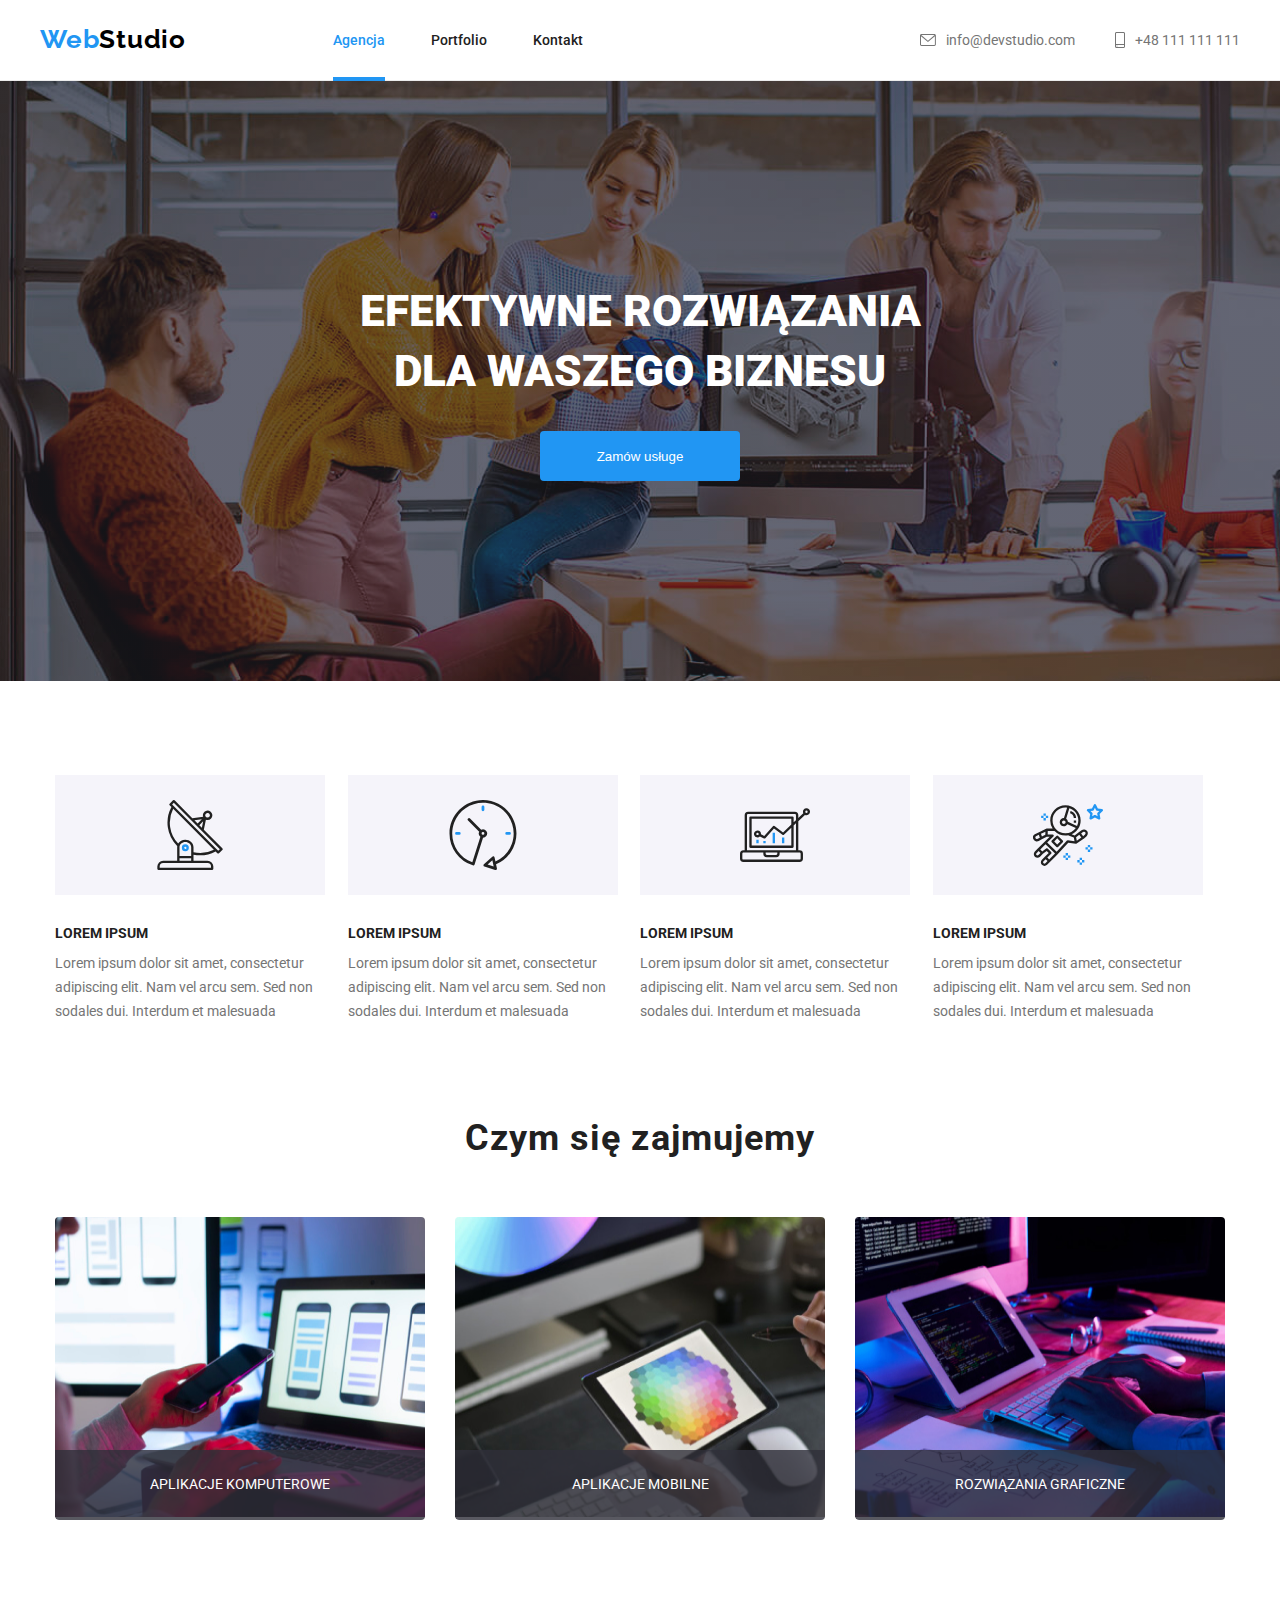
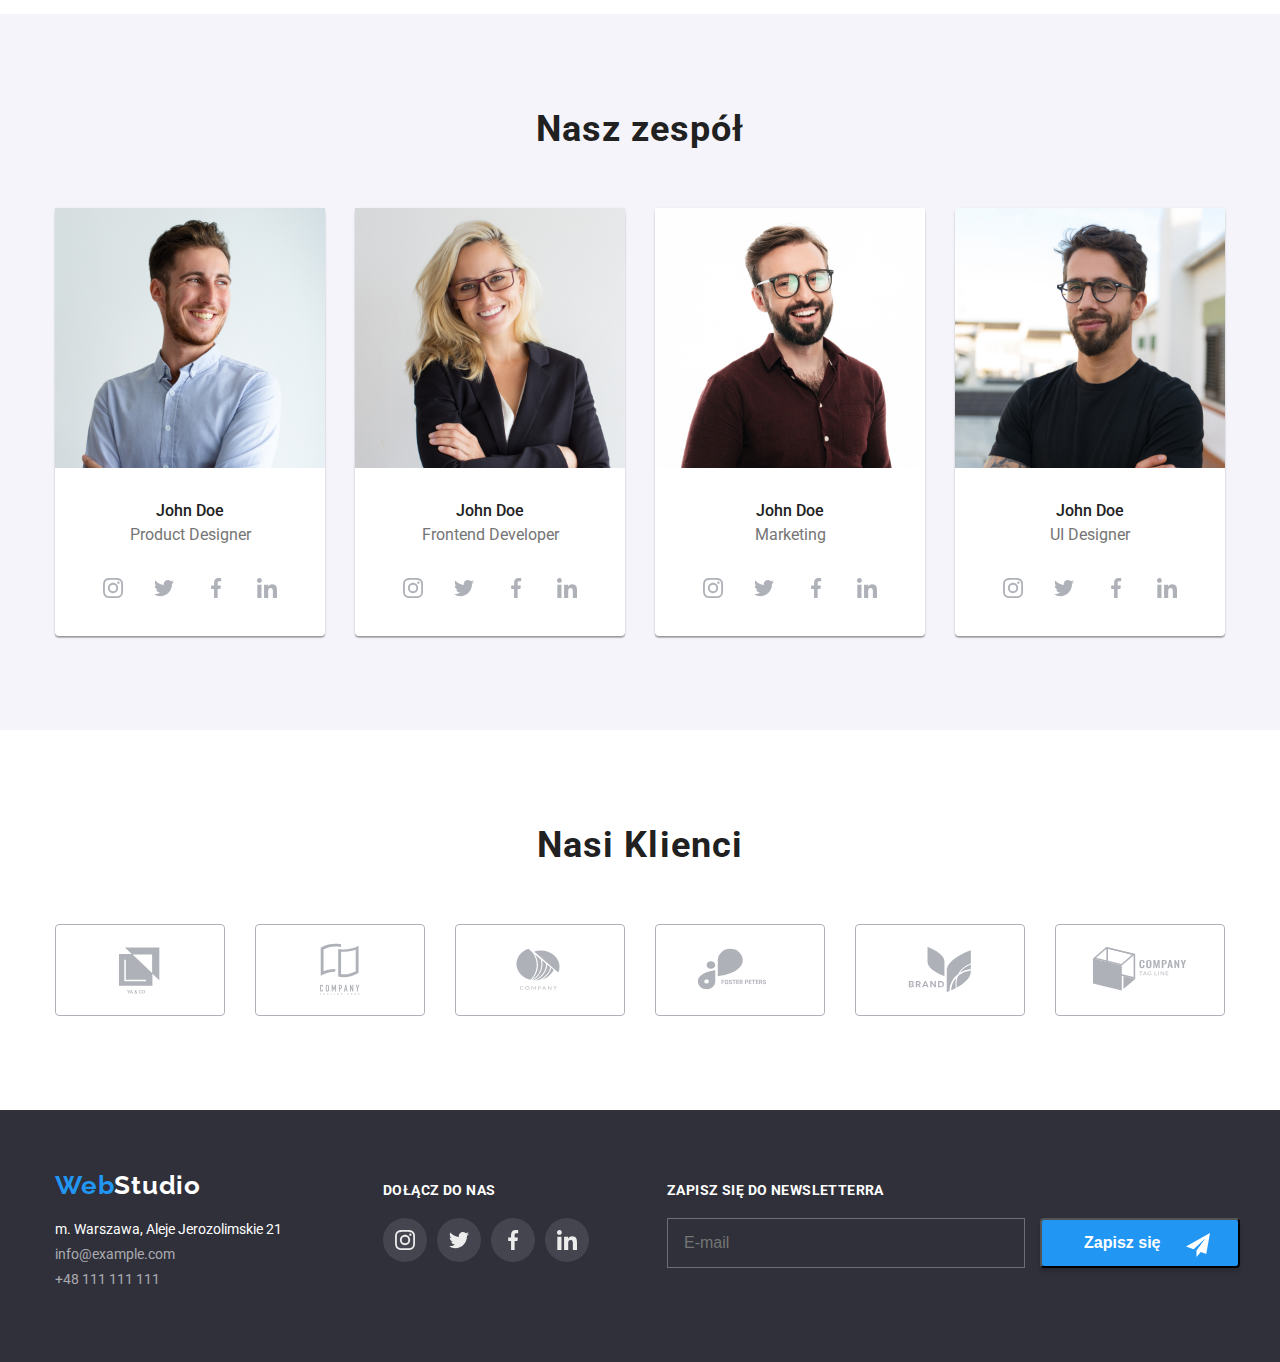
==== index.html @ 48f6a792 "e" ====
<!DOCTYPE html>
<html lang="en">

<head>
  <link rel="stylesheet" href="https://cdnjs.cloudflare.com/ajax/libs/modern-normalize/1.1.0/modern-normalize.min.css"
    integrity="sha512-wpPYUAdjBVSE4KJnH1VR1HeZfpl1ub8YT/NKx4PuQ5NmX2tKuGu6U/JRp5y+Y8XG2tV+wKQpNHVUX03MfMFn9Q=="
    crossorigin="anonymous" referrerpolicy="no-referrer" />
  <link rel="stylesheet" href="./css/main.min.css" />
  <meta charset="UTF-8" />
  <meta http-equiv="X-UA-Compatible" content="IE=edge" />
  <meta name="viewport" content="width=device-width, initial-scale=1.0" />
  <link rel="preconnect" href="https://fonts.googleapis.com" />
  <link rel="preconnect" href="https://fonts.gstatic.com" crossorigin />
  <link
    href="https://fonts.googleapis.com/css2?family=Montserrat:wght@400;700&family=Raleway:wght@700&family=Roboto:wght@400;500;700&display=swap"
    rel="stylesheet" />

  <title>Web Studio</title>
</head>

<body>
  <header class="page-header">
    <div class="container container-class">
      <div class="logo">
        <a class="logo-primary" href="./index.html"><span class="logo-color">Web</span>Studio</a>
      </div>
      <div class="header-navigation">
        <nav>
          <ul class="navi">
            <li class="navi-item">
              <a class="navi-link  active" href="./index.html">Agencja</a>
            </li>
            <li class="navi-item">
              <a class="navi-link" href="./portfolio.html">Portfolio</a>
            </li>
            <li class="navi-item"><a class="navi-link" href="#">Kontakt</a></li>
          </ul>
        </nav>
      </div>
      <div class="header-adress">
        <ul>
          <li>
            <a class="clients-item" href="mailto:info@devstudio.com"><svg class="clients-item-svg" width="16px"
                height="12px">
                <use href="./images/icons.svg#icon-envelope"></use>
              </svg>
              info@devstudio.com
            </a>
          </li>
          <li>
            <a class="clients-item" href="tel:48111111111"><svg class="clients-item-svg" width="10px" height="16px">
                <use href="./images/icons.svg#icon-smartphone"></use>
              </svg>
              +48 111 111 111
            </a>
          </li>
        </ul>
      </div>
    </div>
  </header>

  <main>
    <!--HERO-->
    <section class="img">
      <div class="img-background">
        <h1>EFEKTYWNE ROZWIĄZANIA <br />DLA WASZEGO BIZNESU</h1>
        <button class="button-start" data-modal-open>Zamów usługe</button>
      </div>
    </section>
    <section class="section1">
      <div class="container">
        <ul class="about-us">
          <li>
            <div class="about-us__background">
              <svg class="about-us-svg" width="70px" height="70px">
                <use href="./images/icons.svg#icon-antenna"></use>
              </svg>
            </div>
            <h4>LOREM IPSUM</h4>
            <p>
              Lorem ipsum dolor sit amet, consectetur adipiscing elit. Nam vel
              arcu sem. Sed non sodales dui. Interdum et malesuada
            </p>
          </li>
          <li>
            <div class="about-us__background">
              <svg class="about-us-svg" width="70px" height="70px">
                <use href="./images/icons.svg#icon-clock"></use>
              </svg>
            </div>
            <h4>LOREM IPSUM</h4>
            <p>
              Lorem ipsum dolor sit amet, consectetur adipiscing elit. Nam vel
              arcu sem. Sed non sodales dui. Interdum et malesuada
            </p>
          </li>
          <li>
            <div class="about-us__background">
              <svg class="about-us-svg" width="70px" height="70px">
                <use href="./images/icons.svg#icon-diagram"></use>
              </svg>
            </div>
            <h4>LOREM IPSUM</h4>
            <p>
              Lorem ipsum dolor sit amet, consectetur adipiscing elit. Nam vel
              arcu sem. Sed non sodales dui. Interdum et malesuada
            </p>
          </li>
          <li>
            <div class="about-us__background">
              <svg class="about-us-svg" width="70px" height="70px">
                <use href="./images/icons.svg#icon-astronaut"></use>
              </svg>
            </div>
            <h4>LOREM IPSUM</h4>
            <p>
              Lorem ipsum dolor sit amet, consectetur adipiscing elit. Nam vel
              arcu sem. Sed non sodales dui. Interdum et malesuada
            </p>
          </li>
        </ul>
      </div>
    </section>
    <!--Czym się zajmujemy-->
    <section class="section">
      <div class="container">
        <h2 class="container-title">Czym się zajmujemy</h2>
        <div class="card">
          <div class="card-thumb">
            <div class="card-item">
              <img src="images/index-picture/img.jpg" alt="computer" width="370" height="300" />
            </div>
            <p class="card-label">APLIKACJE KOMPUTEROWE</p>
          </div>
          <div class="card-thumb">
            <div class="card-item">
              <img src="images/index-picture/img3.jpg" alt="mobile" width="370" height="300" />
            </div>
            <p class="card-label">APLIKACJE MOBILNE</p>
          </div>
          <div class="card-thumb">
            <div class="card-item">
              <img src="images/index-picture/img1.jpg" alt="tablet" width="370" height="300" />
            </div>
            <p class="card-label">ROZWIĄZANIA GRAFICZNE</p>
          </div>
        </div>
      </div>
    </section>

    <!--Nasz zespół-->

    <section class="section awer-team">
      <div class="container">
        <h2 class="container-title">Nasz zespół</h2>
        <ul class="team">
          <li class="team-tile">
            <div>
              <img src="images/index-picture/Franek.jpg" alt="John_Doe3" width="270" height="260" />
              <h3>John Doe</h3>
              <p>Product Designer</p>
              <div class="team-icon">
                <a class="team-background" href="#"><svg class="team-svg" width="20px" height="20px">
                    <use href="./images/icons.svg#icon-instagram"></use>
                  </svg></a>
                <a class="team-background" href="#"><svg class="team-svg" width="20px" height="20px">
                    <use href="./images/icons.svg#icon-twitter"></use>
                  </svg></a>
                <a class="team-background" href="#"><svg class="team-svg" width="20px" height="20px">
                    <use href="./images/icons.svg#icon-facebook"></use>
                  </svg></a>
                <a class="team-background" href="#"><svg class="team-svg" width="20px" height="20px">
                    <use href="./images/icons.svg#icon-linkedin"></use>
                  </svg>
                </a>
              </div>
            </div>
          </li>
          <li class="team-tile">
            <div>
              <img src="images/index-picture/Iwona.jpg" alt="John_Doe2" width="270" height="260" />
              <h3>John Doe</h3>
              <p>Frontend Developer</p>
              <div class="team-icon">
                <a class="team-background" href="#"><svg class="team-svg" width="20px" height="20px">
                    <use href="./images/icons.svg#icon-instagram"></use>
                  </svg></a>
                <a class="team-background" href="#"><svg class="team-svg" width="20px" height="20px">
                    <use href="./images/icons.svg#icon-twitter"></use>
                  </svg></a>
                <a class="team-background" href="#"><svg class="team-svg" width="20px" height="20px">
                    <use href="./images/icons.svg#icon-facebook"></use>
                  </svg></a>
                <a class="team-background" href="#"><svg class="team-svg" width="20px" height="20px">
                    <use href="./images/icons.svg#icon-linkedin"></use>
                  </svg>
                </a>
              </div>
            </div>
          </li>
          <li class="team-tile">
            <div>
              <img src="images/index-picture/Janek.jpg" alt="John_Doe3" width="270" height="260" />
              <h3>John Doe</h3>
              <p>Marketing</p>
              <div class="team-icon">
                <a class="team-background" href="#">
                  <svg class="team-svg" width="20px" height="20px">
                    <use href="./images/icons.svg#icon-instagram"></use>
                  </svg>
                </a>
                <a class="team-background" href="#">
                  <svg class="team-svg" width="20px" height="20px">
                    <use href="./images/icons.svg#icon-twitter"></use>
                  </svg>
                </a>
                <a class="team-background" href="#">
                  <svg class="team-svg" width="20px" height="20px">
                    <use href="./images/icons.svg#icon-facebook"></use>
                  </svg>
                </a>
                <a class="team-background" href="#">
                  <svg class="team-svg" width="20px" height="20px">
                    <use href="./images/icons.svg#icon-linkedin"></use>
                  </svg>
                </a>
              </div>
            </div>
          </li>
          <li class="team-tile">
            <div>
              <img src="images/index-picture/Stefan.jpg" alt="John_Doe4" width="270" height="260" />
              <h3>John Doe</h3>
              <p>UI Designer</p>
              <div class="team-icon">
                <a class="team-background" href="#"><svg class="team-svg" width="20px" height="20px">
                    <use href="./images/icons.svg#icon-instagram"></use>
                  </svg></a>
                <a class="team-background" href="#">
                  <svg class="team-svg" width="20px" height="20px">
                    <use href="./images/icons.svg#icon-twitter"></use>
                  </svg>
                </a>
                <a class="team-background" href="#">
                  <svg class="team-svg" width="20px" height="20px">
                    <use href="./images/icons.svg#icon-facebook"></use>
                  </svg>
                </a>
                <a class="team-background" href="#">
                  <svg class="team-svg" width="20px" height="20px">
                    <use href="./images/icons.svg#icon-linkedin"></use>
                  </svg>
                </a>
              </div>
            </div>
          </li>
        </ul>
      </div>
    </section>
    <!--Nasi Klienci-->
    <section>
      <div class="container">
        <h2 class="container-title">Nasi Klienci</h2>
        <ul class="clients">
          <li>
            <a class="clients-link" href="#">
              <svg class="client-item" width="106px" height="60px">
                <use href="./images/icons.svg#icon-ya-co"></use>
              </svg>
            </a>
          </li>
          <li>
            <a class="clients-link" href="#">
              <svg class="client-item" width="106px" height="60px">
                <use href="./images/icons.svg#icon-tag-line-here"></use>
              </svg>
            </a>
          </li>
          <li>
            <a class="clients-link" href="#">
              <svg class="client-item" width="106px" height="60px">
                <use href="./images/icons.svg#icon-company"></use>
              </svg>
            </a>
          </li>
          <li>
            <a class="clients-link" href="#">
              <svg class="client-item" width="106px" height="60px">
                <use href="./images/icons.svg#icon-foster-peters"></use>
              </svg>
            </a>
          </li>
          <li>
            <a class="clients-link" href="#">
              <svg class="client-item" width="106px" height="60px">
                <use href="./images/icons.svg#icon-brand"></use>
              </svg>
            </a>
          </li>
          <li>
            <a class="clients-link" href="#">
              <svg class="client-item" width="106px" height="60px">
                <use href="./images/icons.svg#icon-company-tag-line"></use>
              </svg>
            </a>
          </li>
        </ul>
      </div>
    </section>
  </main>

  <footer>
    <div class="page-footer">
      <div class="container">
        <a class="logo logo-dark" href="#"><span class="logo-color">Web</span>Studio</a>

        <address>
          <ul>
            <li>
              <a href="https://goo.gl/maps/x3iuPh3qe1rizQfR7" target="_blank">m. Warszawa, Aleje Jerozolimskie 21</a>
            </li>
          </ul>
        </address>

        <div class="contacts">
          <ul>
            <li><a href="mailto:info@example.com">info@example.com</a></li>
            <li><a href="tel:48111111111">+48 111 111 111</a></li>
          </ul>
        </div>
      </div>
      <div class="join-to-us">
        <div class="join-to-us-title">
          <p>DOŁĄCZ DO NAS</p>

          <ul>
            <li>
              <a class="join-to-us-svg" href="#"><svg width="20px" height="20px">
                  <use href="./images/icons.svg#icon-instagram"></use>
                </svg></a>
            </li>

            <li>
              <a class="join-to-us-svg" href="#"><svg width="20px" height="20px">
                  <use href="./images/icons.svg#icon-twitter"></use>
                </svg></a>
            </li>

            <li>
              <a class="join-to-us-svg" href="#"><svg width="20px" height="20px">
                  <use href="./images/icons.svg#icon-facebook"></use>
                </svg></a>
            </li>

            <li>
              <a class="join-to-us-svg" href="#"><svg width="20px" height="20px">
                  <use href="./images/icons.svg#icon-linkedin"></use>
                </svg></a>
            </li>
          </ul>
        </div>
      </div>
      <div class="newsletter">
        <h4 class="newsletter-title">ZAPISZ SIĘ DO NEWSLETTERRA</h4>
        <div class="newsletter-block">
          <form class="newsletter-label">
            <label for="review">
              <input name="review" id="review" placeholder="E-mail" />
            </label>
          </form>
          <button class="newsletter-button" type="submit">
            Zapisz się<svg class="newsletter-icon" width="24px" height="24px">
              <use href="./images/icons.svg#icon-send"></use>
            </svg>
          </button>
        </div>
      </div>
    </div>
  </footer>
  <div class="backdrop is-hidden" data-modal>
    <div class="modal">
      <button class="btn-close" data-modal-close>X</button>
      <h3>Zostaw swoje dane w formularzu poniżej</h3>

      <form>
        <label class="modal-color">
          Imię
          <input type="text" name="Name" />
          <svg class="svg-icon-modal" width="18px" height="18px">
            <use href="./images/icons.svg#icon-person"></use>
          </svg>
        </label>
        <label class="modal-color">
          Telefon
          <input type="tel" name="Telefon" />
          <svg class="svg-icon-modal" width="18px" height="18px">
            <use href="./images/icons.svg#icon-phone"></use>
          </svg>
        </label>
        <label class="modal-color svg-mail">
          E-mail
          <input type="text" name="E-mail" />
          <svg class="svg-icon-modal" width="18px" height="18px">
            <use href="./images/icons.svg#icon-email"></use>
          </svg>
        </label>

        <label class="modal-color">
          Komentarz
          <textarea class="textarea" name="review" placeholder="Wprowadź text"></textarea>
        </label>
        <label class="checkbox">
          <span class="modal-accept">
            <input type="checkbox" name="RegulaminCheckbox" value="Regulamin i polityka prywatności" />
            <svg class="svg-icon-bird" width="18px" height="18px" fill="ffffff">
              <use href="./images/icons.svg#icon-checkmark"></use>
            </svg></span>
            <span class="modal-check">
              Oświadczam iż akceptuję
              <a class="modal-reg" href="#">Regulamin</a> i
              <a class="modal-reg" href="#">politykę prywatności</a>
            </span>
          
        </label>

        <button class="button-modal">Wyślij</button>
      </form>
    </div>
  </div>

  <script src="modal.js"></script>
</body>

</html>
---- css/main.min.css ----
body{font-family:"Roboto",sans-serif;color:#212121;margin:0 auto}header{max-width:1600px;display:-webkit-box;display:-ms-flexbox;display:flex;margin:0 auto}p{font-weight:400;font-size:16px;line-height:30px;color:#757575}h4{font-size:14px;font-weight:700;line-height:16px;text-align:left;padding-top:30px;padding-bottom:10px}h3{font:700;font-size:18px;line-height:36px}h2{font-size:36px;font-weight:700;line-height:42px;letter-spacing:.03em;text-align:center;height:42px;margin-bottom:50px}h1{font-weight:900;font-size:44px;line-height:60px;color:#fff;text-align:center}a{text-decoration:none;color:#212121;font-size:14px}link{text-decoration:none;color:#f0f8ff}*{-webkit-box-sizing:border-box;box-sizing:border-box;margin:0;padding:0}header{max-width:1600px;display:-webkit-box;display:-ms-flexbox;display:flex;margin:0 auto}a:hover,a:focus{color:#2196f3;-webkit-transition:250ms cubic-bezier(0.4, 0, 0.2, 1);transition:250ms cubic-bezier(0.4, 0, 0.2, 1)}.href :hover,.href:focus{color:#2196f3;-webkit-transition:250ms cubic-bezier(0.4, 0, 0.2, 1);transition:250ms cubic-bezier(0.4, 0, 0.2, 1)}address a{font-style:normal;color:#fff}.footer-adress a{color:#fff}address{padding:20px 0 9px}.page-header{border-bottom:1px solid #ececec}.page-header li{list-style-type:none}.header-adress{color:#757575;-webkit-box-pack:right;-ms-flex-pack:right;justify-content:right;display:-webkit-box;display:-ms-flexbox;display:flex;-webkit-box-align:center;-ms-flex-align:center;align-items:center;color:#757575}.header-adress>a:last-child{margin-left:50px}.header-adress li{-webkit-column-gap:30px;-moz-column-gap:30px;column-gap:30px;padding-left:10px;fill:#757575}.header-adress li :hover,.header-adress li :focus{fill:#2196f3;color:#2196f3;cursor:pointer;-webkit-transition:250ms cubic-bezier(0.4, 0, 0.2, 1);transition:250ms cubic-bezier(0.4, 0, 0.2, 1)}.header-adress ul{display:-webkit-box;display:-ms-flexbox;display:flex;text-align:center;-webkit-box-pack:center;-ms-flex-pack:center;justify-content:center;color:#757575}.header-adress a{display:-webkit-box;display:-ms-flexbox;display:flex;-webkit-box-align:center;-ms-flex-align:center;align-items:center;-webkit-box-pack:center;-ms-flex-pack:center;justify-content:center;color:#757575}.clients-item{margin-left:30px}.clients-item-svg{margin-right:10px}.header-navigation{display:block;-webkit-box-pack:center;-ms-flex-pack:center;justify-content:center}.navi{list-style:none;display:-webkit-box;display:-ms-flexbox;display:flex;margin-right:150px}.navi>.navi-item:not(:last-child){margin-right:46px}.navi-link{font-size:14px;font-weight:500;line-height:100%;position:relative}.navi-link:hover,.navi-link:focus{color:#2196f3;-webkit-transition:250ms cubic-bezier(0.4, 0, 0.2, 1);transition:250ms cubic-bezier(0.4, 0, 0.2, 1)}.navi-link:hover::after{content:"";-webkit-box-align:center;-ms-flex-align:center;align-items:center;display:inline-block;border-radius:4px;width:100%;margin-top:45px;position:absolute;left:0%;border-bottom:solid 4px #2196f3;-webkit-transition:250ms cubic-bezier(0.4, 0, 0.2, 1);transition:250ms cubic-bezier(0.4, 0, 0.2, 1)}.item{position:relative}header-contact-link{display:-webkit-box;display:-ms-flexbox;display:flex;-webkit-box-align:center;-ms-flex-align:center;align-items:center}.active{color:#2196f3}.active::after{content:"";display:inline-block;width:100%;left:0;margin-top:45px;position:absolute;border-bottom:solid 4px #2196f3;-webkit-transition:250ms cubic-bezier(0.4, 0, 0.2, 1);transition:250ms cubic-bezier(0.4, 0, 0.2, 1)}.container{max-width:1200px;width:100%;margin:0 auto;line-height:100%;padding:0 15px}.container-class{width:100%;line-height:100%;margin:0 auto;display:-webkit-box;display:-ms-flexbox;display:flex;padding:24px 0 25px;-webkit-box-pack:justify;-ms-flex-pack:justify;justify-content:space-between;-webkit-box-align:center;-ms-flex-align:center;align-items:center}.container-title{-webkit-box-align:center;-ms-flex-align:center;align-items:center;padding:94px 0px 50px 0px}.page-footer{display:-webkit-box;display:-ms-flexbox;display:flex;max-width:1200px;width:100%;margin:0 auto;line-height:100%}footer{background-color:#2f303a;padding:60px 0;height:252px;width:100%;display:-webkit-box;display:-ms-flexbox;display:flex}.join-to-us-title{margin-left:70px;width:206px;padding-top:12px}.join-to-us-title p{color:#fff;padding-bottom:20px;font-size:14px;font-weight:700;line-height:16px;letter-spacing:.03em}.join-to-us-title ul{display:-webkit-box;display:-ms-flexbox;display:flex;text-align:center;-webkit-box-pack:left;-ms-flex-pack:left;justify-content:left;list-style-type:none}.join-to-us-title li:not(:first-child){margin-left:10px}.address{font-size:14px;font-weight:400;line-height:24px;text-decoration:none}address li{list-style-type:none}.contacts li{padding-bottom:9px;list-style-type:none}.contacts li a{color:rgba(255,255,255,.6)}.contacts li a:hover,.contacts li a:focus{color:#2196f3;cursor:pointer;-webkit-transition:250ms cubic-bezier(0.4, 0, 0.2, 1);transition:250ms cubic-bezier(0.4, 0, 0.2, 1)}.newsletter{padding-left:78px}.newsletter-label{padding-right:15px;padding-bottom:20px}.newsletter-label input{width:358px;height:50px;background-color:#2f303a;border:1px solid rgba(255,255,255,.3);font-size:16px;font-weight:400;padding-left:16px;color:#fff}.newsletter-label:hover input,.newsletter-label:focus+input{border:1px solid #2196f3;-webkit-transition:250ms cubic-bezier(0.4, 0, 0.2, 1);transition:250ms cubic-bezier(0.4, 0, 0.2, 1)}.newsletter-title{size:14px;color:#fff;padding-top:12px;padding-bottom:20px;letter-spacing:.03em}.newsletter-block{display:-webkit-box;display:-ms-flexbox;display:flex}.logo{color:#fff;display:-webkit-box;display:-ms-flexbox;display:flex;font-family:Raleway;font-size:26px;font-weight:700;line-height:31px;letter-spacing:.03em}.logo:hover,.logo:focus{color:#2196f3;-webkit-transition:250ms cubic-bezier(0.4, 0, 0.2, 1);transition:250ms cubic-bezier(0.4, 0, 0.2, 1)}.logo-light{color:#000}.logo-dark{color:#fff}.logo-color{color:#2196f3}.logo-primary{color:#000;display:-webkit-box;display:-ms-flexbox;display:flex;font-family:Raleway;font-size:26px;font-weight:700;line-height:31px;letter-spacing:.03em}.section{padding-bottom:94px}.section1{padding-top:94px}section{margin:0 auto}.backdrop{position:fixed;top:0;left:0;width:100%;height:100%;background-color:rgba(0,0,0,.2);z-index:1}.modal{height:300px;z-index:1;-webkit-transition-property:visibility,opacity,-webkit-transform;transition-property:visibility,opacity,-webkit-transform;transition-property:visibility,opacity,transform;transition-property:visibility,opacity,transform,-webkit-transform;-webkit-transition-duration:2s;transition-duration:2s;-webkit-transform:translateX(-50%) translateY(-50%) scale(1) rotate(720deg) skew(0deg, 0deg);transform:translateX(-50%) translateY(-50%) scale(1) rotate(720deg) skew(0deg, 0deg);opacity:1;visibility:visible;display:block;position:absolute;top:50%;left:50%;width:528px;min-height:581px;background-color:#fff;-webkit-box-shadow:0px 1px 3px rgba(0,0,0,.12),0px 1px 1px rgba(0,0,0,.14),0px 2px 1px rgba(0,0,0,.2);box-shadow:0px 1px 3px rgba(0,0,0,.12),0px 1px 1px rgba(0,0,0,.14),0px 2px 1px rgba(0,0,0,.2);z-index:2;border-radius:4px;padding:40px}.modal h3{text-align:center;size:20px;font-weight:700}.modal-color input{background-color:#fff;border:1px solid rgba(33,33,33,.2);border-radius:4px;width:448px;height:40px}.modal-reg{text-decoration:underline;color:#2196f3;display:-webkit-box;display:-ms-flexbox;display:flex}.modal-color{padding:10px 0 4px 0;font-size:12px;line-height:14px;letter-spacing:0,1em;color:#757575}.modal input{padding:0 35px;margin-top:4px}.modal textarea{width:448px;height:120px;resize:none;padding:12px 0 0 16px}.modal-accept{width:16px;height:15px;margin-right:8px;position:relative;border:2px solid #212121;border-radius:3px}.modal-accept input{position:absolute;z-index:200;width:18px;height:16px;-webkit-appearance:none;-moz-appearance:none;appearance:none;display:-webkit-box;display:-ms-flexbox;display:flex}.modal-accept svg{border-radius:3px;width:16px;height:16px;padding:2px;z-index:102;top:-2px;left:-2px;position:absolute;display:none}.modal-check{display:-webkit-box;display:-ms-flexbox;display:flex}.modal input:hover+svg,.modal input:focus+svg{fill:#2196f3;-webkit-transition:250ms cubic-bezier(0.4, 0, 0.2, 1);transition:250ms cubic-bezier(0.4, 0, 0.2, 1)}.modal textarea:focus,.modal textarea:hover,.modal input:focus,.modal input:hover{border:1px solid #2196f3;fill:#2196f3;outline:none;-webkit-transition:250ms cubic-bezier(0.4, 0, 0.2, 1);transition:250ms cubic-bezier(0.4, 0, 0.2, 1)}.modal-accept input:checked+svg{background-color:#2196f3;border:none;display:block;fill:#fff;-webkit-transition:250ms cubic-bezier(0.4, 0, 0.2, 1);transition:250ms cubic-bezier(0.4, 0, 0.2, 1)}.modal input:focus+svg{color:#2196f3;fill:#2196f3;-webkit-transition:250ms cubic-bezier(0.4, 0, 0.2, 1);transition:250ms cubic-bezier(0.4, 0, 0.2, 1)}.is-hidden{opacity:0;visibility:hidden;pointer-events:none}.overlay__function{color:#fff;height:100%;-webkit-transform:100%;transform:100%}.svg-icon-modal{fill:#212121;position:absolute;top:40px;left:15px}.svg-icon-modal-bird{position:absolute}textarea{border:1px solid rgba(33,33,33,.2);border-radius:4px;margin-top:4px}label{position:relative;display:-webkit-box;display:-ms-flexbox;display:flex;-webkit-box-orient:vertical;-webkit-box-direction:normal;-ms-flex-direction:column;flex-direction:column}.label{-webkit-box-pack:center;-ms-flex-pack:center;justify-content:center;font-size:14px;font-weight:700;line-height:16.41px;color:#fff}.checkbox{position:static;-webkit-box-orient:horizontal;-webkit-box-direction:normal;-ms-flex-direction:row;flex-direction:row;-webkit-box-align:center;-ms-flex-align:center;align-items:center;-webkit-box-pack:center;-ms-flex-pack:center;justify-content:center}.checkbox a{padding:0 5px}.checkbox p{display:-webkit-box;display:-ms-flexbox;display:flex;padding-left:7px}.checkbox input{background-color:#fff;border:1px solid rgba(33,33,33,.2);border-radius:4px;width:448px;height:40px;visibility:hidden}.button{line-height:139%;cursor:pointer;text-align:center;-webkit-box-align:center;-ms-flex-align:center;align-items:center;font-weight:500;font-size:16px;line-height:26px;border:none;border-radius:4px;height:38px;padding:6px 22px}.button-start{border:none;border-radius:4px;display:block;cursor:pointer;width:200px;height:50px;background:#2196f3;margin:0 auto;padding:0 auto;margin-top:30px;text-align:center;color:#fff}.button-modal{display:block;width:200px;height:50px;color:#fff;border:none;-webkit-box-shadow:0px 4px 4px rgba(0,0,0,.15);box-shadow:0px 4px 4px rgba(0,0,0,.15);background-color:#2196f3;border-radius:4px;margin:0 auto;position:inherit;margin-top:20px;cursor:pointer}.btn-close{display:block;position:absolute;top:8px;right:8px;background-color:#fff;border:1px solid rgba(0,0,0,.1);border-radius:50%;cursor:pointer;width:30px;height:30px}.btn-close:hover{color:#2196f3;-webkit-transition:250ms cubic-bezier(0.4, 0, 0.2, 1);transition:250ms cubic-bezier(0.4, 0, 0.2, 1)}.modal button-modal{margin:0 auto;padding:auto}.newsletter-button{display:block;width:200px;height:50px;position:relative;font-weight:700;font-size:16px;cursor:pointer;line-height:30px;background-color:#2196f3;-webkit-box-shadow:0px 4px 4px 0px rgba(0,0,0,.1490196078);box-shadow:0px 4px 4px 0px rgba(0,0,0,.1490196078);border-radius:4px;color:#fff;margin:0 auto;text-align:start;padding:0 42px;-webkit-transition:250ms cubic-bezier(0.4, 0, 0.2, 1);transition:250ms cubic-bezier(0.4, 0, 0.2, 1)}.is-hidden{pointer-events:none;visibility:hidden;opacity:0;-webkit-transform:translateX(-50%) translateY(-50%) scale(0) rotate(0deg) skew(40deg, 40deg);transform:translateX(-50%) translateY(-50%) scale(0) rotate(0deg) skew(40deg, 40deg)}.href{line-height:146%}.card{display:-webkit-box;display:-ms-flexbox;display:flex;-ms-flex-wrap:wrap;flex-wrap:wrap;list-style:none;gap:30px;height:100%;-ms-flex-preferred-size:calc((100% - 60px)/3);flex-basis:calc((100% - 60px)/3)}.card-set{display:-webkit-box;display:-ms-flexbox;display:flex;-webkit-box-orient:vertical;-webkit-box-direction:normal;-ms-flex-direction:column;flex-direction:column;position:relative;overflow:hidden;margin:0 auto;z-index:0}.card-set:focus,.card-set:hover{-webkit-box-shadow:1px 4px 6px 0px rgba(0,0,0,.16);box-shadow:1px 4px 6px 0px rgba(0,0,0,.16);-webkit-box-shadow:0px 4px 4px 0px rgba(0,0,0,.06);box-shadow:0px 4px 4px 0px rgba(0,0,0,.06);-webkit-box-shadow:0px 1px 1px 0px rgba(0,0,0,.12);box-shadow:0px 1px 1px 0px rgba(0,0,0,.12);cursor:pointer;-webkit-transition:250ms cubic-bezier(0.4, 0, 0.2, 1);transition:250ms cubic-bezier(0.4, 0, 0.2, 1)}.card-set img{display:block;width:100%}.card-set:hover .overlay__function{-webkit-transition-duration:250ms;transition-duration:250ms;-webkit-transition-timing-function:cubic-bezier(0.4, 0, 0.2, 1);transition-timing-function:cubic-bezier(0.4, 0, 0.2, 1);-webkit-transform:translatex(0);transform:translatex(0)}.card-title{padding:24px 20px;border-bottom:1px solid #eee;border-left:1px solid #eee;border-right:1px solid #eee}.card-label{font-style:Bold;font-size:14px;line-height:16px;line-height:100%;letter-spacing:3%}.imgoverlay-container{position:relative;overflow:hidden}.overlay{position:relative;width:370px;height:294px;overflow:hidden}.overlay__description{font-size:18px;color:#fff;line-height:1.55;letter-spacing:.03em;color:var(--white-text);padding-top:49px;padding-left:24px;padding-right:45px;z-index:1}.overlay__function{top:0;left:0;position:absolute;background-color:rgba(33,150,243,.9);-webkit-transform:translateY(200%);transform:translateY(200%);-webkit-transition:-webkit-transform 500ms ease;transition:-webkit-transform 500ms ease;transition:transform 500ms ease;transition:transform 500ms ease, -webkit-transform 500ms ease;transition:transform 500ms ease,-webkit-transform 500ms ease;display:inline-block;background-color:rgba(33,150,243,.9)}.overlay__function:is(:hover){-webkit-transition-duration:250ms;transition-duration:250ms;-webkit-transition-timing-function:cubic-bezier(0.4, 0, 0.2, 1);transition-timing-function:cubic-bezier(0.4, 0, 0.2, 1);-webkit-transform:translatex(0);transform:translatex(0)}.img{background-size:1600px 600px;-webkit-box-align:center;-ms-flex-align:center;align-items:center;display:-webkit-box;display:-ms-flexbox;display:flex;-webkit-box-pack:center;-ms-flex-pack:center;justify-content:center;max-width:1600px;height:600px;margin:0 auto;background:-webkit-gradient(linear, left top, left bottom, from(rgba(47, 48, 58, 0.4)), to(rgba(47, 48, 58, 0.4))),url(../images/index-picture/Img.png);background:linear-gradient(rgba(47, 48, 58, 0.4), rgba(47, 48, 58, 0.4)),url(../images/index-picture/Img.png)}.buttons{font-size:16px;font-weight:500;line-height:139%;line-height:26px;letter-spacing:.03em;text-align:center;padding-top:94px}.buttons :hover,.buttons:focus{background-color:#2196f3;color:#fff;border-radius:4px;-webkit-box-shadow:0px 2px 2px 0px rgba(0,0,0,.12),0px 1px 2px 0px rgba(0,0,0,.08),0px 3px 1px 0px rgba(0,0,0,.1);box-shadow:0px 2px 2px 0px rgba(0,0,0,.12),0px 1px 2px 0px rgba(0,0,0,.08),0px 3px 1px 0px rgba(0,0,0,.1);-webkit-transition:250ms cubic-bezier(0.4, 0, 0.2, 1);transition:250ms cubic-bezier(0.4, 0, 0.2, 1)}.menu{display:-webkit-box;display:-ms-flexbox;display:flex;list-style:none;-webkit-box-pack:center;-ms-flex-pack:center;justify-content:center;padding-bottom:50px}.menu>.buttons:not(:last-child){margin-right:8px}.about-us__background{background-color:#f5f4fa;width:270px;height:120px;display:-webkit-box;display:-ms-flexbox;display:flex;-webkit-box-pack:center;-ms-flex-pack:center;justify-content:center;padding-top:25px;text-align:center}.about-us__background-svg{display:-webkit-box;display:-ms-flexbox;display:flex;-webkit-box-pack:center;-ms-flex-pack:center;justify-content:center;width:70px;height:70px}.team-icon{fill:#afb1b8;padding-top:16px;width:206px;margin:0 auto;height:44px;display:-webkit-box;display:-ms-flexbox;display:flex;-ms-flex-pack:distribute;justify-content:space-around}.team-background{fill:#afb1b8;list-style-type:none;display:-webkit-box;display:-ms-flexbox;display:flex;-webkit-box-align:center;-ms-flex-align:center;align-items:center;border-radius:50%;width:44px;height:44px;-ms-flex-pack:distribute;justify-content:space-around}.team-background:hover,.team-background:focus{fill:#fff;background-color:#2196f3;cursor:pointer;-webkit-transition:250ms cubic-bezier(0.4, 0, 0.2, 1);transition:250ms cubic-bezier(0.4, 0, 0.2, 1)}.join-to-us-svg{display:-webkit-box;display:-ms-flexbox;display:flex;-webkit-box-align:center;-ms-flex-align:center;align-items:center;-webkit-box-pack:center;-ms-flex-pack:center;justify-content:center;list-style-type:none;border-radius:50%;background-color:rgba(255,255,255,.1);fill:#ececec;height:44px;width:44px}.join-to-us-svg:hover{background-color:#2196f3;cursor:pointer;-webkit-transition:250ms cubic-bezier(0.4, 0, 0.2, 1);transition:250ms cubic-bezier(0.4, 0, 0.2, 1)}.join-to-us-svg:focus{background-color:#2196f3;cursor:pointer;-webkit-transition:250ms cubic-bezier(0.4, 0, 0.2, 1);transition:250ms cubic-bezier(0.4, 0, 0.2, 1)}.icons-footer{display:-webkit-box;display:-ms-flexbox;display:flex}.newsletter-icon{fill:#fff;width:24px;height:24px;position:absolute;top:13px;right:28px}.card-thumb{position:relative;border-radius:4px;overflow:hidden;background-color:#fff;-webkit-box-pack:center;-ms-flex-pack:center;justify-content:center;text-align:center}.card-thumb>.card-label:not(:last-child){margin-right:30px}.card-thumb>.card-label{position:absolute;bottom:0;right:0;margin:0;width:100%;height:70px;padding:27px;border-bottom-left-radius:4px;background-color:rgba(47,48,58,.8);color:#fff}.about-us{display:-webkit-box;display:-ms-flexbox;display:flex;list-style-type:none}.about-us p{font-size:14px;font-weight:400;line-height:24px;text-align:left;color:#757575}.team{-webkit-box-pack:justify;-ms-flex-pack:justify;justify-content:space-between;list-style-type:none;display:-webkit-box;display:-ms-flexbox;display:flex;height:100%;-webkit-box-shadow:rgba(0,0,0,.2) rgba(0,0,0,.14) rgba(0,0,0,.12);box-shadow:rgba(0,0,0,.2) rgba(0,0,0,.14) rgba(0,0,0,.12)}.team-tile{-webkit-box-shadow:0px 2px 1px 0px rgba(0,0,0,.2),0px 1px 1px 0px rgba(0,0,0,.14),0px 1px 3px 0px rgba(0,0,0,.12);box-shadow:0px 2px 1px 0px rgba(0,0,0,.2),0px 1px 1px 0px rgba(0,0,0,.14),0px 1px 3px 0px rgba(0,0,0,.12);width:270px;height:428px;text-align:center;-webkit-box-pack:center;-ms-flex-pack:center;justify-content:center;border-radius:4px;background-color:#fff}.team-tile h3{font-size:16px;font-weight:500;line-height:19px;padding-top:30px;text-align:center}.awer-team{background-color:#f5f4fa;width:100%}.clients{display:-webkit-box;display:-ms-flexbox;display:flex;-webkit-box-pack:justify;-ms-flex-pack:justify;justify-content:space-between;list-style:none}.clients-link{display:-webkit-box;display:-ms-flexbox;display:flex;-webkit-box-pack:center;-ms-flex-pack:center;justify-content:center;-webkit-box-align:center;-ms-flex-align:center;align-items:center;width:170px;height:92px;margin-bottom:94px;list-style-type:none;border:1px solid #afb1b8;border-radius:4px}.clients-link:hover .client-item,.clients-link:focus .client-item,.clients-link:hover,.clients-link:focus{fill:#2196f3;border-color:#2196f3;cursor:pointer;-webkit-transition:250ms cubic-bezier(0.4, 0, 0.2, 1);transition:250ms cubic-bezier(0.4, 0, 0.2, 1)}.client-item{display:-webkit-box;display:-ms-flexbox;display:flex;-webkit-box-pack:center;-ms-flex-pack:center;justify-content:center;list-style-type:none;-webkit-box-align:center;-ms-flex-align:center;align-items:center;width:106px;height:60px;fill:#afb1b8}/*# sourceMappingURL=main.min.css.map */
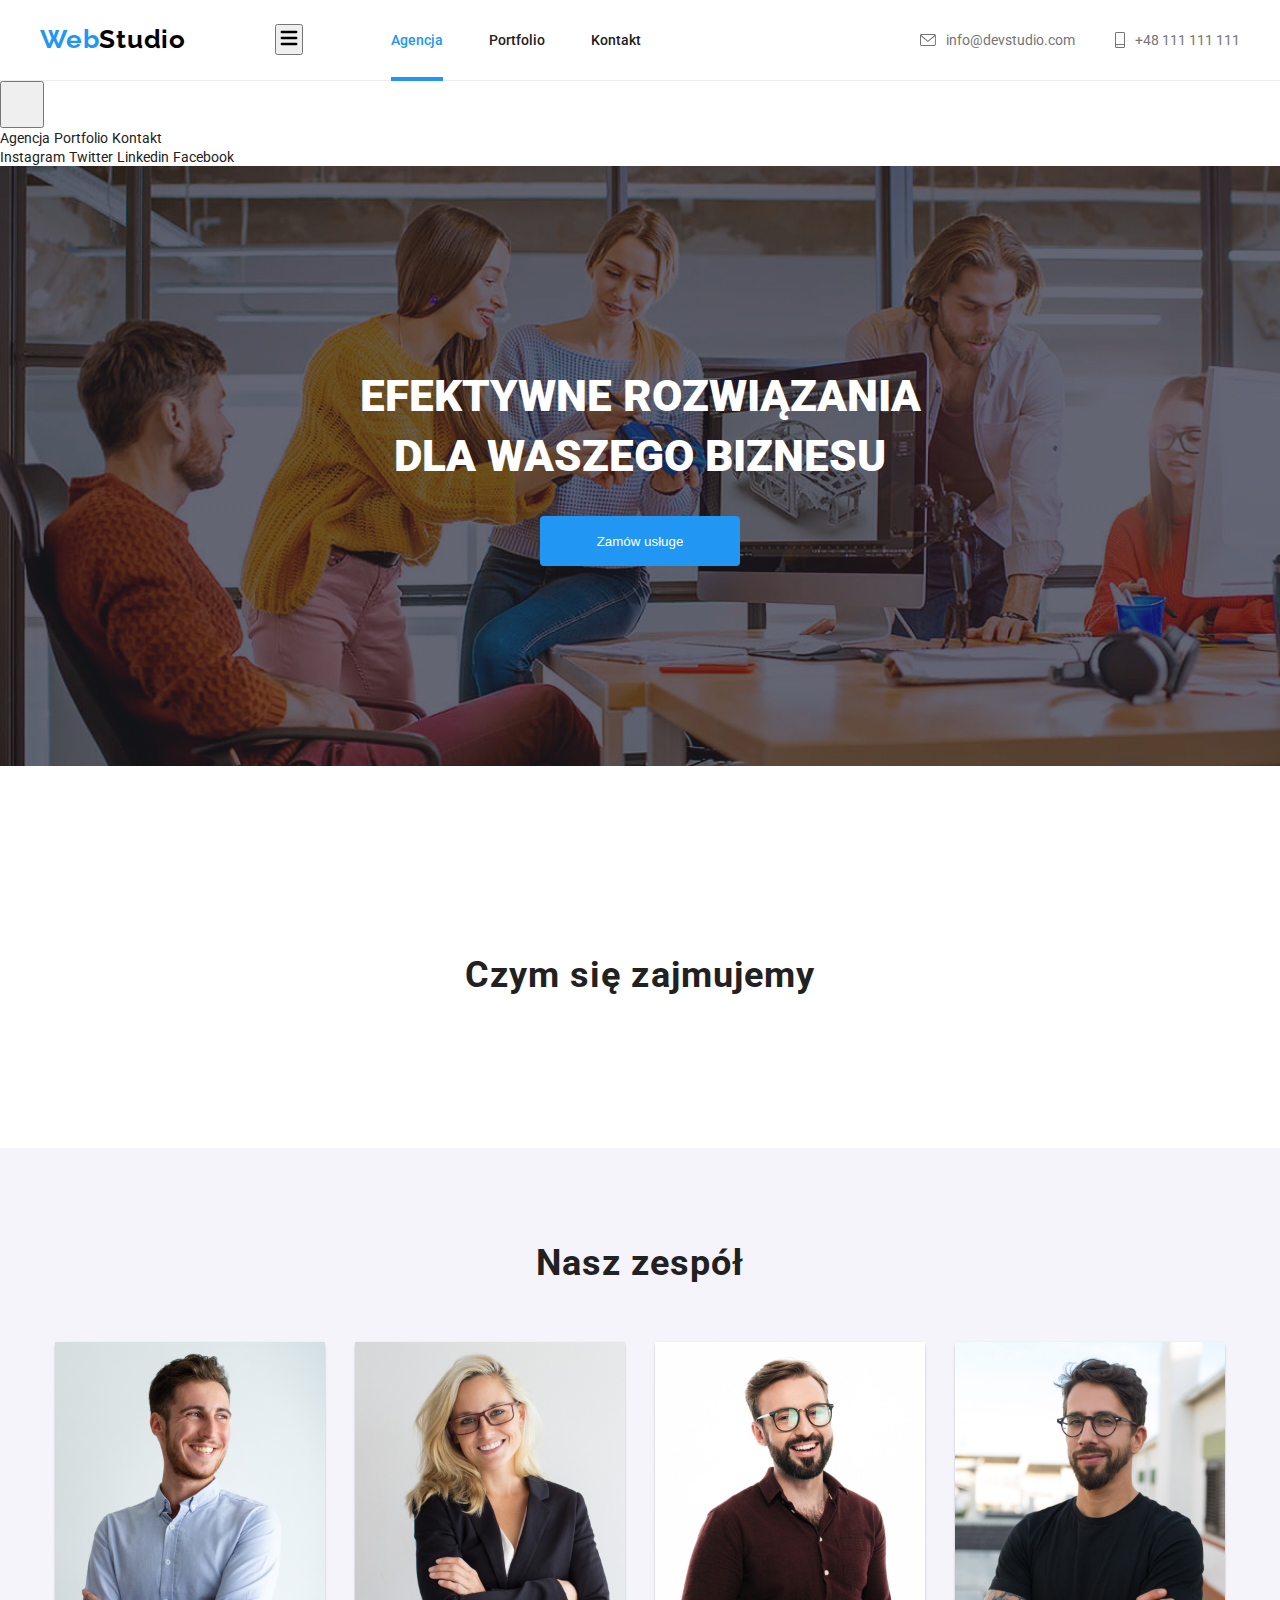
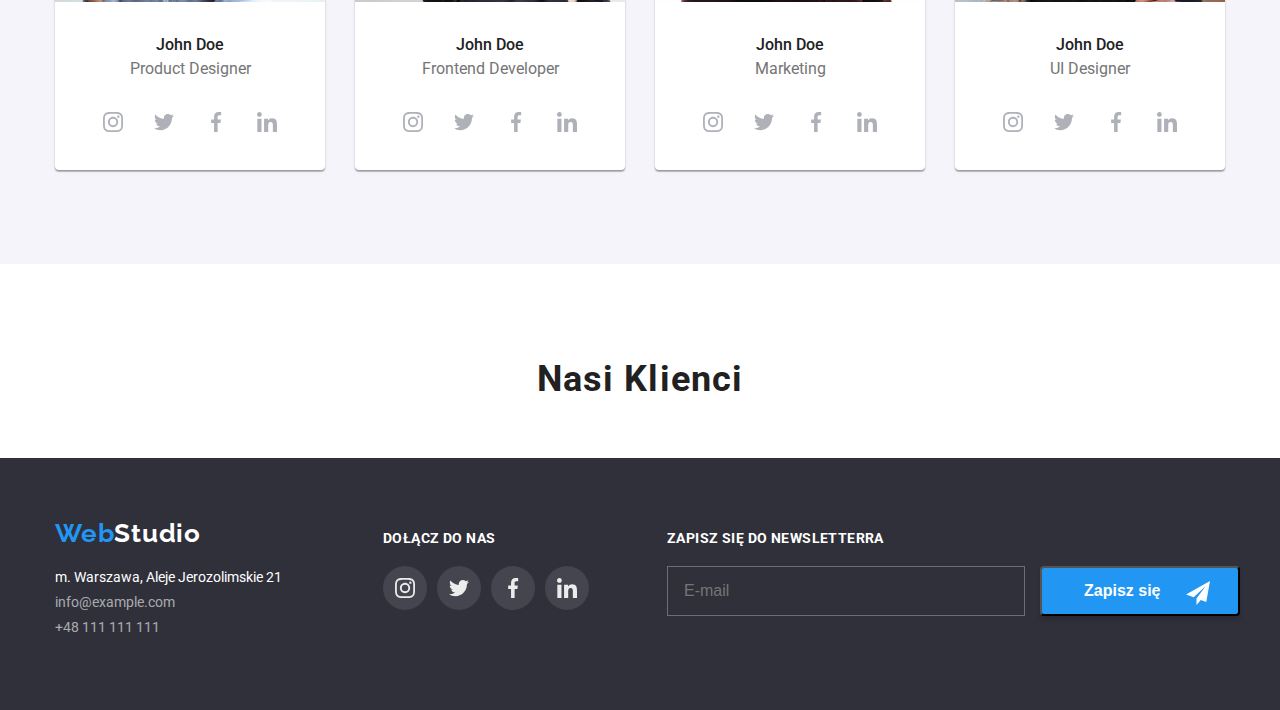
==== commit c8e4dfe8: "feat and init hw-08" ====
--- a/index.html
+++ b/index.html
@@ -24,41 +24,81 @@
       <div class="logo">
         <a class="logo-primary" href="./index.html"><span class="logo-color">Web</span>Studio</a>
       </div>
-      <div class="header-navigation">
-        <nav>
-          <ul class="navi">
-            <li class="navi-item">
-              <a class="navi-link  active" href="./index.html">Agencja</a>
-            </li>
-            <li class="navi-item">
-              <a class="navi-link" href="./portfolio.html">Portfolio</a>
-            </li>
-            <li class="navi-item"><a class="navi-link" href="#">Kontakt</a></li>
+      <button class="menu-toggle js-open-menu">
+        <svg width="24" height="24" fill="currentColor" viewBox="0 0 20 20" xmlns="http://www.w3.org/2000/svg">
+          <path fill-rule="evenodd"
+            d="M3 5a1 1 0 011-1h12a1 1 0 110 2H4a1 1 0 01-1-1zM3 10a1 1 0 011-1h12a1 1 0 110 2H4a1 1 0 01-1-1zM3 15a1 1 0 011-1h12a1 1 0 110 2H4a1 1 0 01-1-1z"
+            clip-rule="evenodd"></path>
+        </svg>
+      </button>
+
+    
+
+        <div class="header-navigation">
+          <nav>
+            <ul class="navi">
+              <li class="navi-item">
+                <a class="navi-link active" href="./index.html">Agencja</a>
+              </li>
+              <li class="navi-item">
+                <a class="navi-link" href="./portfolio.html">Portfolio</a>
+              </li>
+              <li class="navi-item">
+                <a class="navi-link" href="#">Kontakt</a>
+              </li>
+            </ul>
+          </nav>
+        </div>
+
+        <div class="header-adress">
+          <ul>
+            <li>
+              <a class="clients-item" href="mailto:info@devstudio.com"><svg class="clients-item-svg" width="16px"
+                  height="12px">
+                  <use href="./images/icons.svg#icon-envelope"></use>
+                </svg>
+                info@devstudio.com
+              </a>
+            </li>
+            <li>
+              <a class="clients-item" href="tel:48111111111"><svg class="clients-item-svg" width="10px" height="16px">
+                  <use href="./images/icons.svg#icon-smartphone"></use>
+                </svg>
+                +48 111 111 111
+              </a>
+            </li>
           </ul>
-        </nav>
-      </div>
-      <div class="header-adress">
-        <ul>
-          <li>
-            <a class="clients-item" href="mailto:info@devstudio.com"><svg class="clients-item-svg" width="16px"
-                height="12px">
-                <use href="./images/icons.svg#icon-envelope"></use>
-              </svg>
-              info@devstudio.com
-            </a>
-          </li>
-          <li>
-            <a class="clients-item" href="tel:48111111111"><svg class="clients-item-svg" width="10px" height="16px">
-                <use href="./images/icons.svg#icon-smartphone"></use>
-              </svg>
-              +48 111 111 111
-            </a>
-          </li>
-        </ul>
-      </div>
+        </div>
     </div>
   </header>
-
+  <button
+  class="menu-toggle js-open-menu"
+  aria-expanded="false"
+  aria-controls="mobile-menu"
+>
+  <svg class="mobile-menu__icon" width="40" height="40">
+    <use href="images/icons.svg#icon-mobile-menu-open"></use>
+  </svg>
+</button>
+    <div class="mobile-menu">
+     
+        <a class="" href="./index.html">Agencja</a>
+      
+      
+        <a class="" href="./portfolio.html">Portfolio</a>
+     
+      
+        <a class="" href="#">Kontakt</a>
+      
+    </div>
+  </div>
+<div>
+  <a href="">Instagram</a>
+  <a href="">Twitter</a>
+  <a href="">Linkedin</a>
+  <a href="">Facebook</a>
+</div>
+ 
   <main>
     <!--HERO-->
     <section class="img">
@@ -415,12 +455,11 @@
             <svg class="svg-icon-bird" width="18px" height="18px" fill="ffffff">
               <use href="./images/icons.svg#icon-checkmark"></use>
             </svg></span>
-            <span class="modal-check">
-              Oświadczam iż akceptuję
-              <a class="modal-reg" href="#">Regulamin</a> i
-              <a class="modal-reg" href="#">politykę prywatności</a>
-            </span>
-          
+          <span class="modal-check">
+            Oświadczam iż akceptuję
+            <a class="modal-reg" href="#">Regulamin</a> i
+            <a class="modal-reg" href="#">politykę prywatności</a>
+          </span>
         </label>
 
         <button class="button-modal">Wyślij</button>
@@ -429,6 +468,7 @@
   </div>
 
   <script src="modal.js"></script>
+  <script src="mobile-menu.js"></script>
 </body>
 
 </html>--- a/css/main.min.css
+++ b/css/main.min.css
@@ -1 +1 @@
-body{font-family:"Roboto",sans-serif;color:#212121;margin:0 auto}header{max-width:1600px;display:-webkit-box;display:-ms-flexbox;display:flex;margin:0 auto}p{font-weight:400;font-size:16px;line-height:30px;color:#757575}h4{font-size:14px;font-weight:700;line-height:16px;text-align:left;padding-top:30px;padding-bottom:10px}h3{font:700;font-size:18px;line-height:36px}h2{font-size:36px;font-weight:700;line-height:42px;letter-spacing:.03em;text-align:center;height:42px;margin-bottom:50px}h1{font-weight:900;font-size:44px;line-height:60px;color:#fff;text-align:center}a{text-decoration:none;color:#212121;font-size:14px}link{text-decoration:none;color:#f0f8ff}*{-webkit-box-sizing:border-box;box-sizing:border-box;margin:0;padding:0}header{max-width:1600px;display:-webkit-box;display:-ms-flexbox;display:flex;margin:0 auto}a:hover,a:focus{color:#2196f3;-webkit-transition:250ms cubic-bezier(0.4, 0, 0.2, 1);transition:250ms cubic-bezier(0.4, 0, 0.2, 1)}.href :hover,.href:focus{color:#2196f3;-webkit-transition:250ms cubic-bezier(0.4, 0, 0.2, 1);transition:250ms cubic-bezier(0.4, 0, 0.2, 1)}address a{font-style:normal;color:#fff}.footer-adress a{color:#fff}address{padding:20px 0 9px}.page-header{border-bottom:1px solid #ececec}.page-header li{list-style-type:none}.header-adress{color:#757575;-webkit-box-pack:right;-ms-flex-pack:right;justify-content:right;display:-webkit-box;display:-ms-flexbox;display:flex;-webkit-box-align:center;-ms-flex-align:center;align-items:center;color:#757575}.header-adress>a:last-child{margin-left:50px}.header-adress li{-webkit-column-gap:30px;-moz-column-gap:30px;column-gap:30px;padding-left:10px;fill:#757575}.header-adress li :hover,.header-adress li :focus{fill:#2196f3;color:#2196f3;cursor:pointer;-webkit-transition:250ms cubic-bezier(0.4, 0, 0.2, 1);transition:250ms cubic-bezier(0.4, 0, 0.2, 1)}.header-adress ul{display:-webkit-box;display:-ms-flexbox;display:flex;text-align:center;-webkit-box-pack:center;-ms-flex-pack:center;justify-content:center;color:#757575}.header-adress a{display:-webkit-box;display:-ms-flexbox;display:flex;-webkit-box-align:center;-ms-flex-align:center;align-items:center;-webkit-box-pack:center;-ms-flex-pack:center;justify-content:center;color:#757575}.clients-item{margin-left:30px}.clients-item-svg{margin-right:10px}.header-navigation{display:block;-webkit-box-pack:center;-ms-flex-pack:center;justify-content:center}.navi{list-style:none;display:-webkit-box;display:-ms-flexbox;display:flex;margin-right:150px}.navi>.navi-item:not(:last-child){margin-right:46px}.navi-link{font-size:14px;font-weight:500;line-height:100%;position:relative}.navi-link:hover,.navi-link:focus{color:#2196f3;-webkit-transition:250ms cubic-bezier(0.4, 0, 0.2, 1);transition:250ms cubic-bezier(0.4, 0, 0.2, 1)}.navi-link:hover::after{content:"";-webkit-box-align:center;-ms-flex-align:center;align-items:center;display:inline-block;border-radius:4px;width:100%;margin-top:45px;position:absolute;left:0%;border-bottom:solid 4px #2196f3;-webkit-transition:250ms cubic-bezier(0.4, 0, 0.2, 1);transition:250ms cubic-bezier(0.4, 0, 0.2, 1)}.item{position:relative}header-contact-link{display:-webkit-box;display:-ms-flexbox;display:flex;-webkit-box-align:center;-ms-flex-align:center;align-items:center}.active{color:#2196f3}.active::after{content:"";display:inline-block;width:100%;left:0;margin-top:45px;position:absolute;border-bottom:solid 4px #2196f3;-webkit-transition:250ms cubic-bezier(0.4, 0, 0.2, 1);transition:250ms cubic-bezier(0.4, 0, 0.2, 1)}.container{max-width:1200px;width:100%;margin:0 auto;line-height:100%;padding:0 15px}.container-class{width:100%;line-height:100%;margin:0 auto;display:-webkit-box;display:-ms-flexbox;display:flex;padding:24px 0 25px;-webkit-box-pack:justify;-ms-flex-pack:justify;justify-content:space-between;-webkit-box-align:center;-ms-flex-align:center;align-items:center}.container-title{-webkit-box-align:center;-ms-flex-align:center;align-items:center;padding:94px 0px 50px 0px}.page-footer{display:-webkit-box;display:-ms-flexbox;display:flex;max-width:1200px;width:100%;margin:0 auto;line-height:100%}footer{background-color:#2f303a;padding:60px 0;height:252px;width:100%;display:-webkit-box;display:-ms-flexbox;display:flex}.join-to-us-title{margin-left:70px;width:206px;padding-top:12px}.join-to-us-title p{color:#fff;padding-bottom:20px;font-size:14px;font-weight:700;line-height:16px;letter-spacing:.03em}.join-to-us-title ul{display:-webkit-box;display:-ms-flexbox;display:flex;text-align:center;-webkit-box-pack:left;-ms-flex-pack:left;justify-content:left;list-style-type:none}.join-to-us-title li:not(:first-child){margin-left:10px}.address{font-size:14px;font-weight:400;line-height:24px;text-decoration:none}address li{list-style-type:none}.contacts li{padding-bottom:9px;list-style-type:none}.contacts li a{color:rgba(255,255,255,.6)}.contacts li a:hover,.contacts li a:focus{color:#2196f3;cursor:pointer;-webkit-transition:250ms cubic-bezier(0.4, 0, 0.2, 1);transition:250ms cubic-bezier(0.4, 0, 0.2, 1)}.newsletter{padding-left:78px}.newsletter-label{padding-right:15px;padding-bottom:20px}.newsletter-label input{width:358px;height:50px;background-color:#2f303a;border:1px solid rgba(255,255,255,.3);font-size:16px;font-weight:400;padding-left:16px;color:#fff}.newsletter-label:hover input,.newsletter-label:focus+input{border:1px solid #2196f3;-webkit-transition:250ms cubic-bezier(0.4, 0, 0.2, 1);transition:250ms cubic-bezier(0.4, 0, 0.2, 1)}.newsletter-title{size:14px;color:#fff;padding-top:12px;padding-bottom:20px;letter-spacing:.03em}.newsletter-block{display:-webkit-box;display:-ms-flexbox;display:flex}.logo{color:#fff;display:-webkit-box;display:-ms-flexbox;display:flex;font-family:Raleway;font-size:26px;font-weight:700;line-height:31px;letter-spacing:.03em}.logo:hover,.logo:focus{color:#2196f3;-webkit-transition:250ms cubic-bezier(0.4, 0, 0.2, 1);transition:250ms cubic-bezier(0.4, 0, 0.2, 1)}.logo-light{color:#000}.logo-dark{color:#fff}.logo-color{color:#2196f3}.logo-primary{color:#000;display:-webkit-box;display:-ms-flexbox;display:flex;font-family:Raleway;font-size:26px;font-weight:700;line-height:31px;letter-spacing:.03em}.section{padding-bottom:94px}.section1{padding-top:94px}section{margin:0 auto}.backdrop{position:fixed;top:0;left:0;width:100%;height:100%;background-color:rgba(0,0,0,.2);z-index:1}.modal{height:300px;z-index:1;-webkit-transition-property:visibility,opacity,-webkit-transform;transition-property:visibility,opacity,-webkit-transform;transition-property:visibility,opacity,transform;transition-property:visibility,opacity,transform,-webkit-transform;-webkit-transition-duration:2s;transition-duration:2s;-webkit-transform:translateX(-50%) translateY(-50%) scale(1) rotate(720deg) skew(0deg, 0deg);transform:translateX(-50%) translateY(-50%) scale(1) rotate(720deg) skew(0deg, 0deg);opacity:1;visibility:visible;display:block;position:absolute;top:50%;left:50%;width:528px;min-height:581px;background-color:#fff;-webkit-box-shadow:0px 1px 3px rgba(0,0,0,.12),0px 1px 1px rgba(0,0,0,.14),0px 2px 1px rgba(0,0,0,.2);box-shadow:0px 1px 3px rgba(0,0,0,.12),0px 1px 1px rgba(0,0,0,.14),0px 2px 1px rgba(0,0,0,.2);z-index:2;border-radius:4px;padding:40px}.modal h3{text-align:center;size:20px;font-weight:700}.modal-color input{background-color:#fff;border:1px solid rgba(33,33,33,.2);border-radius:4px;width:448px;height:40px}.modal-reg{text-decoration:underline;color:#2196f3;display:-webkit-box;display:-ms-flexbox;display:flex}.modal-color{padding:10px 0 4px 0;font-size:12px;line-height:14px;letter-spacing:0,1em;color:#757575}.modal input{padding:0 35px;margin-top:4px}.modal textarea{width:448px;height:120px;resize:none;padding:12px 0 0 16px}.modal-accept{width:16px;height:15px;margin-right:8px;position:relative;border:2px solid #212121;border-radius:3px}.modal-accept input{position:absolute;z-index:200;width:18px;height:16px;-webkit-appearance:none;-moz-appearance:none;appearance:none;display:-webkit-box;display:-ms-flexbox;display:flex}.modal-accept svg{border-radius:3px;width:16px;height:16px;padding:2px;z-index:102;top:-2px;left:-2px;position:absolute;display:none}.modal-check{display:-webkit-box;display:-ms-flexbox;display:flex}.modal input:hover+svg,.modal input:focus+svg{fill:#2196f3;-webkit-transition:250ms cubic-bezier(0.4, 0, 0.2, 1);transition:250ms cubic-bezier(0.4, 0, 0.2, 1)}.modal textarea:focus,.modal textarea:hover,.modal input:focus,.modal input:hover{border:1px solid #2196f3;fill:#2196f3;outline:none;-webkit-transition:250ms cubic-bezier(0.4, 0, 0.2, 1);transition:250ms cubic-bezier(0.4, 0, 0.2, 1)}.modal-accept input:checked+svg{background-color:#2196f3;border:none;display:block;fill:#fff;-webkit-transition:250ms cubic-bezier(0.4, 0, 0.2, 1);transition:250ms cubic-bezier(0.4, 0, 0.2, 1)}.modal input:focus+svg{color:#2196f3;fill:#2196f3;-webkit-transition:250ms cubic-bezier(0.4, 0, 0.2, 1);transition:250ms cubic-bezier(0.4, 0, 0.2, 1)}.is-hidden{opacity:0;visibility:hidden;pointer-events:none}.overlay__function{color:#fff;height:100%;-webkit-transform:100%;transform:100%}.svg-icon-modal{fill:#212121;position:absolute;top:40px;left:15px}.svg-icon-modal-bird{position:absolute}textarea{border:1px solid rgba(33,33,33,.2);border-radius:4px;margin-top:4px}label{position:relative;display:-webkit-box;display:-ms-flexbox;display:flex;-webkit-box-orient:vertical;-webkit-box-direction:normal;-ms-flex-direction:column;flex-direction:column}.label{-webkit-box-pack:center;-ms-flex-pack:center;justify-content:center;font-size:14px;font-weight:700;line-height:16.41px;color:#fff}.checkbox{position:static;-webkit-box-orient:horizontal;-webkit-box-direction:normal;-ms-flex-direction:row;flex-direction:row;-webkit-box-align:center;-ms-flex-align:center;align-items:center;-webkit-box-pack:center;-ms-flex-pack:center;justify-content:center}.checkbox a{padding:0 5px}.checkbox p{display:-webkit-box;display:-ms-flexbox;display:flex;padding-left:7px}.checkbox input{background-color:#fff;border:1px solid rgba(33,33,33,.2);border-radius:4px;width:448px;height:40px;visibility:hidden}.button{line-height:139%;cursor:pointer;text-align:center;-webkit-box-align:center;-ms-flex-align:center;align-items:center;font-weight:500;font-size:16px;line-height:26px;border:none;border-radius:4px;height:38px;padding:6px 22px}.button-start{border:none;border-radius:4px;display:block;cursor:pointer;width:200px;height:50px;background:#2196f3;margin:0 auto;padding:0 auto;margin-top:30px;text-align:center;color:#fff}.button-modal{display:block;width:200px;height:50px;color:#fff;border:none;-webkit-box-shadow:0px 4px 4px rgba(0,0,0,.15);box-shadow:0px 4px 4px rgba(0,0,0,.15);background-color:#2196f3;border-radius:4px;margin:0 auto;position:inherit;margin-top:20px;cursor:pointer}.btn-close{display:block;position:absolute;top:8px;right:8px;background-color:#fff;border:1px solid rgba(0,0,0,.1);border-radius:50%;cursor:pointer;width:30px;height:30px}.btn-close:hover{color:#2196f3;-webkit-transition:250ms cubic-bezier(0.4, 0, 0.2, 1);transition:250ms cubic-bezier(0.4, 0, 0.2, 1)}.modal button-modal{margin:0 auto;padding:auto}.newsletter-button{display:block;width:200px;height:50px;position:relative;font-weight:700;font-size:16px;cursor:pointer;line-height:30px;background-color:#2196f3;-webkit-box-shadow:0px 4px 4px 0px rgba(0,0,0,.1490196078);box-shadow:0px 4px 4px 0px rgba(0,0,0,.1490196078);border-radius:4px;color:#fff;margin:0 auto;text-align:start;padding:0 42px;-webkit-transition:250ms cubic-bezier(0.4, 0, 0.2, 1);transition:250ms cubic-bezier(0.4, 0, 0.2, 1)}.is-hidden{pointer-events:none;visibility:hidden;opacity:0;-webkit-transform:translateX(-50%) translateY(-50%) scale(0) rotate(0deg) skew(40deg, 40deg);transform:translateX(-50%) translateY(-50%) scale(0) rotate(0deg) skew(40deg, 40deg)}.href{line-height:146%}.card{display:-webkit-box;display:-ms-flexbox;display:flex;-ms-flex-wrap:wrap;flex-wrap:wrap;list-style:none;gap:30px;height:100%;-ms-flex-preferred-size:calc((100% - 60px)/3);flex-basis:calc((100% - 60px)/3)}.card-set{display:-webkit-box;display:-ms-flexbox;display:flex;-webkit-box-orient:vertical;-webkit-box-direction:normal;-ms-flex-direction:column;flex-direction:column;position:relative;overflow:hidden;margin:0 auto;z-index:0}.card-set:focus,.card-set:hover{-webkit-box-shadow:1px 4px 6px 0px rgba(0,0,0,.16);box-shadow:1px 4px 6px 0px rgba(0,0,0,.16);-webkit-box-shadow:0px 4px 4px 0px rgba(0,0,0,.06);box-shadow:0px 4px 4px 0px rgba(0,0,0,.06);-webkit-box-shadow:0px 1px 1px 0px rgba(0,0,0,.12);box-shadow:0px 1px 1px 0px rgba(0,0,0,.12);cursor:pointer;-webkit-transition:250ms cubic-bezier(0.4, 0, 0.2, 1);transition:250ms cubic-bezier(0.4, 0, 0.2, 1)}.card-set img{display:block;width:100%}.card-set:hover .overlay__function{-webkit-transition-duration:250ms;transition-duration:250ms;-webkit-transition-timing-function:cubic-bezier(0.4, 0, 0.2, 1);transition-timing-function:cubic-bezier(0.4, 0, 0.2, 1);-webkit-transform:translatex(0);transform:translatex(0)}.card-title{padding:24px 20px;border-bottom:1px solid #eee;border-left:1px solid #eee;border-right:1px solid #eee}.card-label{font-style:Bold;font-size:14px;line-height:16px;line-height:100%;letter-spacing:3%}.imgoverlay-container{position:relative;overflow:hidden}.overlay{position:relative;width:370px;height:294px;overflow:hidden}.overlay__description{font-size:18px;color:#fff;line-height:1.55;letter-spacing:.03em;color:var(--white-text);padding-top:49px;padding-left:24px;padding-right:45px;z-index:1}.overlay__function{top:0;left:0;position:absolute;background-color:rgba(33,150,243,.9);-webkit-transform:translateY(200%);transform:translateY(200%);-webkit-transition:-webkit-transform 500ms ease;transition:-webkit-transform 500ms ease;transition:transform 500ms ease;transition:transform 500ms ease, -webkit-transform 500ms ease;transition:transform 500ms ease,-webkit-transform 500ms ease;display:inline-block;background-color:rgba(33,150,243,.9)}.overlay__function:is(:hover){-webkit-transition-duration:250ms;transition-duration:250ms;-webkit-transition-timing-function:cubic-bezier(0.4, 0, 0.2, 1);transition-timing-function:cubic-bezier(0.4, 0, 0.2, 1);-webkit-transform:translatex(0);transform:translatex(0)}.img{background-size:1600px 600px;-webkit-box-align:center;-ms-flex-align:center;align-items:center;display:-webkit-box;display:-ms-flexbox;display:flex;-webkit-box-pack:center;-ms-flex-pack:center;justify-content:center;max-width:1600px;height:600px;margin:0 auto;background:-webkit-gradient(linear, left top, left bottom, from(rgba(47, 48, 58, 0.4)), to(rgba(47, 48, 58, 0.4))),url(../images/index-picture/Img.png);background:linear-gradient(rgba(47, 48, 58, 0.4), rgba(47, 48, 58, 0.4)),url(../images/index-picture/Img.png)}.buttons{font-size:16px;font-weight:500;line-height:139%;line-height:26px;letter-spacing:.03em;text-align:center;padding-top:94px}.buttons :hover,.buttons:focus{background-color:#2196f3;color:#fff;border-radius:4px;-webkit-box-shadow:0px 2px 2px 0px rgba(0,0,0,.12),0px 1px 2px 0px rgba(0,0,0,.08),0px 3px 1px 0px rgba(0,0,0,.1);box-shadow:0px 2px 2px 0px rgba(0,0,0,.12),0px 1px 2px 0px rgba(0,0,0,.08),0px 3px 1px 0px rgba(0,0,0,.1);-webkit-transition:250ms cubic-bezier(0.4, 0, 0.2, 1);transition:250ms cubic-bezier(0.4, 0, 0.2, 1)}.menu{display:-webkit-box;display:-ms-flexbox;display:flex;list-style:none;-webkit-box-pack:center;-ms-flex-pack:center;justify-content:center;padding-bottom:50px}.menu>.buttons:not(:last-child){margin-right:8px}.about-us__background{background-color:#f5f4fa;width:270px;height:120px;display:-webkit-box;display:-ms-flexbox;display:flex;-webkit-box-pack:center;-ms-flex-pack:center;justify-content:center;padding-top:25px;text-align:center}.about-us__background-svg{display:-webkit-box;display:-ms-flexbox;display:flex;-webkit-box-pack:center;-ms-flex-pack:center;justify-content:center;width:70px;height:70px}.team-icon{fill:#afb1b8;padding-top:16px;width:206px;margin:0 auto;height:44px;display:-webkit-box;display:-ms-flexbox;display:flex;-ms-flex-pack:distribute;justify-content:space-around}.team-background{fill:#afb1b8;list-style-type:none;display:-webkit-box;display:-ms-flexbox;display:flex;-webkit-box-align:center;-ms-flex-align:center;align-items:center;border-radius:50%;width:44px;height:44px;-ms-flex-pack:distribute;justify-content:space-around}.team-background:hover,.team-background:focus{fill:#fff;background-color:#2196f3;cursor:pointer;-webkit-transition:250ms cubic-bezier(0.4, 0, 0.2, 1);transition:250ms cubic-bezier(0.4, 0, 0.2, 1)}.join-to-us-svg{display:-webkit-box;display:-ms-flexbox;display:flex;-webkit-box-align:center;-ms-flex-align:center;align-items:center;-webkit-box-pack:center;-ms-flex-pack:center;justify-content:center;list-style-type:none;border-radius:50%;background-color:rgba(255,255,255,.1);fill:#ececec;height:44px;width:44px}.join-to-us-svg:hover{background-color:#2196f3;cursor:pointer;-webkit-transition:250ms cubic-bezier(0.4, 0, 0.2, 1);transition:250ms cubic-bezier(0.4, 0, 0.2, 1)}.join-to-us-svg:focus{background-color:#2196f3;cursor:pointer;-webkit-transition:250ms cubic-bezier(0.4, 0, 0.2, 1);transition:250ms cubic-bezier(0.4, 0, 0.2, 1)}.icons-footer{display:-webkit-box;display:-ms-flexbox;display:flex}.newsletter-icon{fill:#fff;width:24px;height:24px;position:absolute;top:13px;right:28px}.card-thumb{position:relative;border-radius:4px;overflow:hidden;background-color:#fff;-webkit-box-pack:center;-ms-flex-pack:center;justify-content:center;text-align:center}.card-thumb>.card-label:not(:last-child){margin-right:30px}.card-thumb>.card-label{position:absolute;bottom:0;right:0;margin:0;width:100%;height:70px;padding:27px;border-bottom-left-radius:4px;background-color:rgba(47,48,58,.8);color:#fff}.about-us{display:-webkit-box;display:-ms-flexbox;display:flex;list-style-type:none}.about-us p{font-size:14px;font-weight:400;line-height:24px;text-align:left;color:#757575}.team{-webkit-box-pack:justify;-ms-flex-pack:justify;justify-content:space-between;list-style-type:none;display:-webkit-box;display:-ms-flexbox;display:flex;height:100%;-webkit-box-shadow:rgba(0,0,0,.2) rgba(0,0,0,.14) rgba(0,0,0,.12);box-shadow:rgba(0,0,0,.2) rgba(0,0,0,.14) rgba(0,0,0,.12)}.team-tile{-webkit-box-shadow:0px 2px 1px 0px rgba(0,0,0,.2),0px 1px 1px 0px rgba(0,0,0,.14),0px 1px 3px 0px rgba(0,0,0,.12);box-shadow:0px 2px 1px 0px rgba(0,0,0,.2),0px 1px 1px 0px rgba(0,0,0,.14),0px 1px 3px 0px rgba(0,0,0,.12);width:270px;height:428px;text-align:center;-webkit-box-pack:center;-ms-flex-pack:center;justify-content:center;border-radius:4px;background-color:#fff}.team-tile h3{font-size:16px;font-weight:500;line-height:19px;padding-top:30px;text-align:center}.awer-team{background-color:#f5f4fa;width:100%}.clients{display:-webkit-box;display:-ms-flexbox;display:flex;-webkit-box-pack:justify;-ms-flex-pack:justify;justify-content:space-between;list-style:none}.clients-link{display:-webkit-box;display:-ms-flexbox;display:flex;-webkit-box-pack:center;-ms-flex-pack:center;justify-content:center;-webkit-box-align:center;-ms-flex-align:center;align-items:center;width:170px;height:92px;margin-bottom:94px;list-style-type:none;border:1px solid #afb1b8;border-radius:4px}.clients-link:hover .client-item,.clients-link:focus .client-item,.clients-link:hover,.clients-link:focus{fill:#2196f3;border-color:#2196f3;cursor:pointer;-webkit-transition:250ms cubic-bezier(0.4, 0, 0.2, 1);transition:250ms cubic-bezier(0.4, 0, 0.2, 1)}.client-item{display:-webkit-box;display:-ms-flexbox;display:flex;-webkit-box-pack:center;-ms-flex-pack:center;justify-content:center;list-style-type:none;-webkit-box-align:center;-ms-flex-align:center;align-items:center;width:106px;height:60px;fill:#afb1b8}/*# sourceMappingURL=main.min.css.map */+@media(max-width: 480){body{max-width:480px}header{max-width:480px}}body{font-family:"Roboto",sans-serif;color:#212121;margin:0 auto}header{max-width:1600px;display:-webkit-box;display:-ms-flexbox;display:flex;margin:0 auto}p{font-weight:400;font-size:16px;line-height:30px;color:#757575}h4{font-size:14px;font-weight:700;line-height:16px;text-align:left;padding-top:30px;padding-bottom:10px}h3{font:700;font-size:18px;line-height:36px}h2{font-size:36px;font-weight:700;line-height:42px;letter-spacing:.03em;text-align:center;height:42px;margin-bottom:50px}h1{font-weight:900;font-size:44px;line-height:60px;color:#fff;text-align:center}a{text-decoration:none;color:#212121;font-size:14px}link{text-decoration:none;color:#f0f8ff}*{-webkit-box-sizing:border-box;box-sizing:border-box;margin:0;padding:0}a:hover,a:focus{color:#2196f3;-webkit-transition:250ms cubic-bezier(0.4, 0, 0.2, 1);transition:250ms cubic-bezier(0.4, 0, 0.2, 1)}.href :hover,.href:focus{color:#2196f3;-webkit-transition:250ms cubic-bezier(0.4, 0, 0.2, 1);transition:250ms cubic-bezier(0.4, 0, 0.2, 1)}.footer-adress a{color:#fff}address{padding:20px 0 9px}address a{font-style:normal;color:#fff}.page-header{border-bottom:1px solid #ececec}.page-header li{list-style-type:none}.header-adress{color:#757575;-webkit-box-pack:right;-ms-flex-pack:right;justify-content:right;display:-webkit-box;display:-ms-flexbox;display:flex;-webkit-box-align:center;-ms-flex-align:center;align-items:center;color:#757575}.header-adress>a:last-child{margin-left:50px}.header-adress li{-webkit-column-gap:30px;-moz-column-gap:30px;column-gap:30px;padding-left:10px;fill:#757575}.header-adress li :hover,.header-adress li :focus{fill:#2196f3;color:#2196f3;cursor:pointer;-webkit-transition:250ms cubic-bezier(0.4, 0, 0.2, 1);transition:250ms cubic-bezier(0.4, 0, 0.2, 1)}.header-adress ul{display:-webkit-box;display:-ms-flexbox;display:flex;text-align:center;-webkit-box-pack:center;-ms-flex-pack:center;justify-content:center;color:#757575}.header-adress a{display:-webkit-box;display:-ms-flexbox;display:flex;-webkit-box-align:center;-ms-flex-align:center;align-items:center;-webkit-box-pack:center;-ms-flex-pack:center;justify-content:center;color:#757575}.clients-item{margin-left:30px}.clients-item-svg{margin-right:10px}.header-navigation{display:block;-webkit-box-pack:center;-ms-flex-pack:center;justify-content:center}.navi{list-style:none;display:-webkit-box;display:-ms-flexbox;display:flex;margin-right:150px}.navi>.navi-item:not(:last-child){margin-right:46px}.navi-link{font-size:14px;font-weight:500;line-height:100%;position:relative}.navi-link:hover,.navi-link:focus{color:#2196f3;-webkit-transition:250ms cubic-bezier(0.4, 0, 0.2, 1);transition:250ms cubic-bezier(0.4, 0, 0.2, 1)}.navi-link:hover::after{content:"";-webkit-box-align:center;-ms-flex-align:center;align-items:center;display:inline-block;border-radius:4px;width:100%;margin-top:45px;position:absolute;left:0%;border-bottom:solid 4px #2196f3;-webkit-transition:250ms cubic-bezier(0.4, 0, 0.2, 1);transition:250ms cubic-bezier(0.4, 0, 0.2, 1)}.item{position:relative}header-contact-link{display:-webkit-box;display:-ms-flexbox;display:flex;-webkit-box-align:center;-ms-flex-align:center;align-items:center}.active{color:#2196f3}.active::after{content:"";display:inline-block;width:100%;left:0;margin-top:45px;position:absolute;border-bottom:solid 4px #2196f3;-webkit-transition:250ms cubic-bezier(0.4, 0, 0.2, 1);transition:250ms cubic-bezier(0.4, 0, 0.2, 1)}.container{max-width:1200px;width:100%;margin:0 auto;line-height:100%;padding:0 15px}.container-class{width:100%;line-height:100%;margin:0 auto;display:-webkit-box;display:-ms-flexbox;display:flex;padding:24px 0 25px;-webkit-box-pack:justify;-ms-flex-pack:justify;justify-content:space-between;-webkit-box-align:center;-ms-flex-align:center;align-items:center}.container-title{-webkit-box-align:center;-ms-flex-align:center;align-items:center;padding:94px 0px 50px 0px}.page-footer{display:-webkit-box;display:-ms-flexbox;display:flex;max-width:1200px;width:100%;margin:0 auto;line-height:100%}footer{background-color:#2f303a;padding:60px 0;height:252px;width:100%;display:-webkit-box;display:-ms-flexbox;display:flex}.join-to-us-title{margin-left:70px;width:206px;padding-top:12px}.join-to-us-title p{color:#fff;padding-bottom:20px;font-size:14px;font-weight:700;line-height:16px;letter-spacing:.03em}.join-to-us-title ul{display:-webkit-box;display:-ms-flexbox;display:flex;text-align:center;-webkit-box-pack:left;-ms-flex-pack:left;justify-content:left;list-style-type:none}.join-to-us-title li:not(:first-child){margin-left:10px}.address{font-size:14px;font-weight:400;line-height:24px;text-decoration:none}address li{list-style-type:none}.contacts li{padding-bottom:9px;list-style-type:none}.contacts li a{color:rgba(255,255,255,.6)}.contacts li a:hover,.contacts li a:focus{color:#2196f3;cursor:pointer;-webkit-transition:250ms cubic-bezier(0.4, 0, 0.2, 1);transition:250ms cubic-bezier(0.4, 0, 0.2, 1)}.newsletter{padding-left:78px}.newsletter-label{padding-right:15px;padding-bottom:20px}.newsletter-label input{width:358px;height:50px;background-color:#2f303a;border:1px solid rgba(255,255,255,.3);font-size:16px;font-weight:400;padding-left:16px;color:#fff}.newsletter-label:hover input,.newsletter-label:focus+input{border:1px solid #2196f3;-webkit-transition:250ms cubic-bezier(0.4, 0, 0.2, 1);transition:250ms cubic-bezier(0.4, 0, 0.2, 1)}.newsletter-title{size:14px;color:#fff;padding-top:12px;padding-bottom:20px;letter-spacing:.03em}.newsletter-block{display:-webkit-box;display:-ms-flexbox;display:flex}.logo{color:#fff;display:-webkit-box;display:-ms-flexbox;display:flex;font-family:Raleway;font-size:26px;font-weight:700;line-height:31px;letter-spacing:.03em}.logo:hover,.logo:focus{color:#2196f3;-webkit-transition:250ms cubic-bezier(0.4, 0, 0.2, 1);transition:250ms cubic-bezier(0.4, 0, 0.2, 1)}.logo-light{color:#000}.logo-dark{color:#fff}.logo-color{color:#2196f3}.logo-primary{color:#000;display:-webkit-box;display:-ms-flexbox;display:flex;font-family:Raleway;font-size:26px;font-weight:700;line-height:31px;letter-spacing:.03em}.section{padding-bottom:94px}.section1{padding-top:94px}section{margin:0 auto}.backdrop{position:fixed;top:0;left:0;width:100%;height:100%;background-color:rgba(0,0,0,.2);z-index:1}.modal{height:300px;z-index:1;-webkit-transition-property:visibility,opacity,-webkit-transform;transition-property:visibility,opacity,-webkit-transform;transition-property:visibility,opacity,transform;transition-property:visibility,opacity,transform,-webkit-transform;-webkit-transition-duration:2s;transition-duration:2s;-webkit-transform:translateX(-50%) translateY(-50%) scale(1) rotate(720deg) skew(0deg, 0deg);transform:translateX(-50%) translateY(-50%) scale(1) rotate(720deg) skew(0deg, 0deg);opacity:1;visibility:visible;display:block;position:absolute;top:50%;left:50%;width:528px;min-height:581px;background-color:#fff;-webkit-box-shadow:0px 1px 3px rgba(0,0,0,.12),0px 1px 1px rgba(0,0,0,.14),0px 2px 1px rgba(0,0,0,.2);box-shadow:0px 1px 3px rgba(0,0,0,.12),0px 1px 1px rgba(0,0,0,.14),0px 2px 1px rgba(0,0,0,.2);z-index:2;border-radius:4px;padding:40px}.modal h3{text-align:center;size:20px;font-weight:700}.modal-color input{background-color:#fff;border:1px solid rgba(33,33,33,.2);border-radius:4px;width:448px;height:40px}.modal-reg{text-decoration:underline;color:#2196f3;display:-webkit-box;display:-ms-flexbox;display:flex}.modal-color{padding:10px 0 4px 0;font-size:12px;line-height:14px;letter-spacing:0,1em;color:#757575}.modal input{padding:0 35px;margin-top:4px}.modal textarea{width:448px;height:120px;resize:none;padding:12px 0 0 16px}.modal-accept{width:16px;height:15px;margin-right:8px;position:relative;border:2px solid #212121;border-radius:3px}.modal-accept input{position:absolute;z-index:200;width:18px;height:16px;-webkit-appearance:none;-moz-appearance:none;appearance:none;display:-webkit-box;display:-ms-flexbox;display:flex}.modal-accept svg{border-radius:3px;width:16px;height:16px;padding:2px;z-index:102;top:-2px;left:-2px;position:absolute;display:none}.modal-check{display:-webkit-box;display:-ms-flexbox;display:flex}.modal input:hover+svg,.modal input:focus+svg{fill:#2196f3;-webkit-transition:250ms cubic-bezier(0.4, 0, 0.2, 1);transition:250ms cubic-bezier(0.4, 0, 0.2, 1)}.modal textarea:focus,.modal textarea:hover,.modal input:focus,.modal input:hover{border:1px solid #2196f3;fill:#2196f3;outline:none;-webkit-transition:250ms cubic-bezier(0.4, 0, 0.2, 1);transition:250ms cubic-bezier(0.4, 0, 0.2, 1)}.modal-accept input:checked+svg{background-color:#2196f3;border:none;display:block;fill:#fff;-webkit-transition:250ms cubic-bezier(0.4, 0, 0.2, 1);transition:250ms cubic-bezier(0.4, 0, 0.2, 1)}.modal input:focus+svg{color:#2196f3;fill:#2196f3;-webkit-transition:250ms cubic-bezier(0.4, 0, 0.2, 1);transition:250ms cubic-bezier(0.4, 0, 0.2, 1)}.is-hidden{opacity:0;visibility:hidden;pointer-events:none}.overlay__function{color:#fff;height:100%;-webkit-transform:100%;transform:100%}.svg-icon-modal{fill:#212121;position:absolute;top:40px;left:15px}.svg-icon-modal-bird{position:absolute}textarea{border:1px solid rgba(33,33,33,.2);border-radius:4px;margin-top:4px}label{position:relative;display:-webkit-box;display:-ms-flexbox;display:flex;-webkit-box-orient:vertical;-webkit-box-direction:normal;-ms-flex-direction:column;flex-direction:column}.label{-webkit-box-pack:center;-ms-flex-pack:center;justify-content:center;font-size:14px;font-weight:700;line-height:16.41px;color:#fff}.checkbox{position:static;-webkit-box-orient:horizontal;-webkit-box-direction:normal;-ms-flex-direction:row;flex-direction:row;-webkit-box-align:center;-ms-flex-align:center;align-items:center;-webkit-box-pack:center;-ms-flex-pack:center;justify-content:center}.checkbox a{padding:0 5px}.checkbox p{display:-webkit-box;display:-ms-flexbox;display:flex;padding-left:7px}.checkbox input{background-color:#fff;border:1px solid rgba(33,33,33,.2);border-radius:4px;width:448px;height:40px;visibility:hidden}.button{line-height:139%;cursor:pointer;text-align:center;-webkit-box-align:center;-ms-flex-align:center;align-items:center;font-weight:500;font-size:16px;line-height:26px;border:none;border-radius:4px;height:38px;padding:6px 22px}.button-start{border:none;border-radius:4px;display:block;cursor:pointer;width:200px;height:50px;background:#2196f3;margin:0 auto;padding:0 auto;margin-top:30px;text-align:center;color:#fff}.button-modal{display:block;width:200px;height:50px;color:#fff;border:none;-webkit-box-shadow:0px 4px 4px rgba(0,0,0,.15);box-shadow:0px 4px 4px rgba(0,0,0,.15);background-color:#2196f3;border-radius:4px;margin:0 auto;position:inherit;margin-top:20px;cursor:pointer}.btn-close{display:block;position:absolute;top:8px;right:8px;background-color:#fff;border:1px solid rgba(0,0,0,.1);border-radius:50%;cursor:pointer;width:30px;height:30px}.btn-close:hover{color:#2196f3;-webkit-transition:250ms cubic-bezier(0.4, 0, 0.2, 1);transition:250ms cubic-bezier(0.4, 0, 0.2, 1)}.modal button-modal{margin:0 auto;padding:auto}.newsletter-button{display:block;width:200px;height:50px;position:relative;font-weight:700;font-size:16px;cursor:pointer;line-height:30px;background-color:#2196f3;-webkit-box-shadow:0px 4px 4px 0px rgba(0,0,0,.1490196078);box-shadow:0px 4px 4px 0px rgba(0,0,0,.1490196078);border-radius:4px;color:#fff;margin:0 auto;text-align:start;padding:0 42px;-webkit-transition:250ms cubic-bezier(0.4, 0, 0.2, 1);transition:250ms cubic-bezier(0.4, 0, 0.2, 1)}.is-hidden{pointer-events:none;visibility:hidden;opacity:0;-webkit-transform:translateX(-50%) translateY(-50%) scale(0) rotate(0deg) skew(40deg, 40deg);transform:translateX(-50%) translateY(-50%) scale(0) rotate(0deg) skew(40deg, 40deg)}.href{line-height:146%}.card{display:-webkit-box;display:-ms-flexbox;display:flex;-ms-flex-wrap:wrap;flex-wrap:wrap;list-style:none;gap:30px;height:100%;-ms-flex-preferred-size:calc((100% - 60px)/3);flex-basis:calc((100% - 60px)/3)}.card-set{display:-webkit-box;display:-ms-flexbox;display:flex;-webkit-box-orient:vertical;-webkit-box-direction:normal;-ms-flex-direction:column;flex-direction:column;position:relative;overflow:hidden;margin:0 auto;z-index:0}.card-set:focus,.card-set:hover{-webkit-box-shadow:1px 4px 6px 0px rgba(0,0,0,.16);box-shadow:1px 4px 6px 0px rgba(0,0,0,.16);-webkit-box-shadow:0px 4px 4px 0px rgba(0,0,0,.06);box-shadow:0px 4px 4px 0px rgba(0,0,0,.06);-webkit-box-shadow:0px 1px 1px 0px rgba(0,0,0,.12);box-shadow:0px 1px 1px 0px rgba(0,0,0,.12);cursor:pointer;-webkit-transition:250ms cubic-bezier(0.4, 0, 0.2, 1);transition:250ms cubic-bezier(0.4, 0, 0.2, 1)}.card-set img{display:block;width:100%}.card-set:hover .overlay__function{-webkit-transition-duration:250ms;transition-duration:250ms;-webkit-transition-timing-function:cubic-bezier(0.4, 0, 0.2, 1);transition-timing-function:cubic-bezier(0.4, 0, 0.2, 1);-webkit-transform:translatex(0);transform:translatex(0)}.card-title{padding:24px 20px;border-bottom:1px solid #eee;border-left:1px solid #eee;border-right:1px solid #eee}.card-label{font-style:Bold;font-size:14px;line-height:16px;line-height:100%;letter-spacing:3%}.imgoverlay-container{position:relative;overflow:hidden}.overlay{position:relative;width:370px;height:294px;overflow:hidden}.overlay__description{font-size:18px;color:#fff;line-height:1.55;letter-spacing:.03em;color:var(--white-text);padding-top:49px;padding-left:24px;padding-right:45px;z-index:1}.overlay__function{top:0;left:0;position:absolute;background-color:rgba(33,150,243,.9);-webkit-transform:translateY(200%);transform:translateY(200%);-webkit-transition:-webkit-transform 500ms ease;transition:-webkit-transform 500ms ease;transition:transform 500ms ease;transition:transform 500ms ease, -webkit-transform 500ms ease;transition:transform 500ms ease,-webkit-transform 500ms ease;display:inline-block;background-color:rgba(33,150,243,.9)}.overlay__function:is(:hover){-webkit-transition-duration:250ms;transition-duration:250ms;-webkit-transition-timing-function:cubic-bezier(0.4, 0, 0.2, 1);transition-timing-function:cubic-bezier(0.4, 0, 0.2, 1);-webkit-transform:translatex(0);transform:translatex(0)}.img{background-size:1600px 600px;-webkit-box-align:center;-ms-flex-align:center;align-items:center;display:-webkit-box;display:-ms-flexbox;display:flex;-webkit-box-pack:center;-ms-flex-pack:center;justify-content:center;max-width:1600px;height:600px;margin:0 auto;background:-webkit-gradient(linear, left top, left bottom, from(rgba(47, 48, 58, 0.4)), to(rgba(47, 48, 58, 0.4))),url(../images/index-picture/Img.png);background:linear-gradient(rgba(47, 48, 58, 0.4), rgba(47, 48, 58, 0.4)),url(../images/index-picture/Img.png)}.buttons{font-size:16px;font-weight:500;line-height:139%;line-height:26px;letter-spacing:.03em;text-align:center;padding-top:94px}.buttons :hover,.buttons:focus{background-color:#2196f3;color:#fff;border-radius:4px;-webkit-box-shadow:0px 2px 2px 0px rgba(0,0,0,.12),0px 1px 2px 0px rgba(0,0,0,.08),0px 3px 1px 0px rgba(0,0,0,.1);box-shadow:0px 2px 2px 0px rgba(0,0,0,.12),0px 1px 2px 0px rgba(0,0,0,.08),0px 3px 1px 0px rgba(0,0,0,.1);-webkit-transition:250ms cubic-bezier(0.4, 0, 0.2, 1);transition:250ms cubic-bezier(0.4, 0, 0.2, 1)}.menu{display:-webkit-box;display:-ms-flexbox;display:flex;list-style:none;-webkit-box-pack:center;-ms-flex-pack:center;justify-content:center;padding-bottom:50px}.menu>.buttons:not(:last-child){margin-right:8px}.about-us__background{background-color:#f5f4fa;width:270px;height:120px;display:-webkit-box;display:-ms-flexbox;display:flex;-webkit-box-pack:center;-ms-flex-pack:center;justify-content:center;padding-top:25px;text-align:center}.about-us__background-svg{display:-webkit-box;display:-ms-flexbox;display:flex;-webkit-box-pack:center;-ms-flex-pack:center;justify-content:center;width:70px;height:70px}.team-icon{fill:#afb1b8;padding-top:16px;width:206px;margin:0 auto;height:44px;display:-webkit-box;display:-ms-flexbox;display:flex;-ms-flex-pack:distribute;justify-content:space-around}.team-background{fill:#afb1b8;list-style-type:none;display:-webkit-box;display:-ms-flexbox;display:flex;-webkit-box-align:center;-ms-flex-align:center;align-items:center;border-radius:50%;width:44px;height:44px;-ms-flex-pack:distribute;justify-content:space-around}.team-background:hover,.team-background:focus{fill:#fff;background-color:#2196f3;cursor:pointer;-webkit-transition:250ms cubic-bezier(0.4, 0, 0.2, 1);transition:250ms cubic-bezier(0.4, 0, 0.2, 1)}.join-to-us-svg{display:-webkit-box;display:-ms-flexbox;display:flex;-webkit-box-align:center;-ms-flex-align:center;align-items:center;-webkit-box-pack:center;-ms-flex-pack:center;justify-content:center;list-style-type:none;border-radius:50%;background-color:rgba(255,255,255,.1);fill:#ececec;height:44px;width:44px}.join-to-us-svg:hover{background-color:#2196f3;cursor:pointer;-webkit-transition:250ms cubic-bezier(0.4, 0, 0.2, 1);transition:250ms cubic-bezier(0.4, 0, 0.2, 1)}.join-to-us-svg:focus{background-color:#2196f3;cursor:pointer;-webkit-transition:250ms cubic-bezier(0.4, 0, 0.2, 1);transition:250ms cubic-bezier(0.4, 0, 0.2, 1)}.icons-footer{display:-webkit-box;display:-ms-flexbox;display:flex}.newsletter-icon{fill:#fff;width:24px;height:24px;position:absolute;top:13px;right:28px}.card-thumb{display:none;position:relative;border-radius:4px;overflow:hidden;background-color:#fff;-webkit-box-pack:center;-ms-flex-pack:center;justify-content:center;text-align:center}.card-thumb>.card-label:not(:last-child){margin-right:30px}.card-thumb>.card-label{position:absolute;bottom:0;right:0;margin:0;width:100%;height:70px;padding:27px;border-bottom-left-radius:4px;background-color:rgba(47,48,58,.8);color:#fff}.about-us{display:none;list-style-type:none}.about-us p{font-size:14px;font-weight:400;line-height:24px;text-align:left;color:#757575}.team{display:none;-webkit-box-pack:justify;-ms-flex-pack:justify;justify-content:space-between;list-style-type:none;display:-webkit-box;display:-ms-flexbox;display:flex;height:100%;-webkit-box-shadow:rgba(0,0,0,.2) rgba(0,0,0,.14) rgba(0,0,0,.12);box-shadow:rgba(0,0,0,.2) rgba(0,0,0,.14) rgba(0,0,0,.12)}.team-tile{-webkit-box-shadow:0px 2px 1px 0px rgba(0,0,0,.2),0px 1px 1px 0px rgba(0,0,0,.14),0px 1px 3px 0px rgba(0,0,0,.12);box-shadow:0px 2px 1px 0px rgba(0,0,0,.2),0px 1px 1px 0px rgba(0,0,0,.14),0px 1px 3px 0px rgba(0,0,0,.12);width:270px;height:428px;text-align:center;-webkit-box-pack:center;-ms-flex-pack:center;justify-content:center;border-radius:4px;background-color:#fff}.team-tile h3{font-size:16px;font-weight:500;line-height:19px;padding-top:30px;text-align:center}.awer-team{background-color:#f5f4fa;width:100%}.clients{display:none;-webkit-box-pack:justify;-ms-flex-pack:justify;justify-content:space-between;list-style:none}.clients-link{display:-webkit-box;display:-ms-flexbox;display:flex;-webkit-box-pack:center;-ms-flex-pack:center;justify-content:center;-webkit-box-align:center;-ms-flex-align:center;align-items:center;width:170px;height:92px;margin-bottom:94px;list-style-type:none;border:1px solid #afb1b8;border-radius:4px}.clients-link:hover .client-item,.clients-link:focus .client-item,.clients-link:hover,.clients-link:focus{fill:#2196f3;border-color:#2196f3;cursor:pointer;-webkit-transition:250ms cubic-bezier(0.4, 0, 0.2, 1);transition:250ms cubic-bezier(0.4, 0, 0.2, 1)}.client-item{display:none;-webkit-box-pack:center;-ms-flex-pack:center;justify-content:center;list-style-type:none;-webkit-box-align:center;-ms-flex-align:center;align-items:center;width:106px;height:60px;fill:#afb1b8}/*# sourceMappingURL=main.min.css.map */